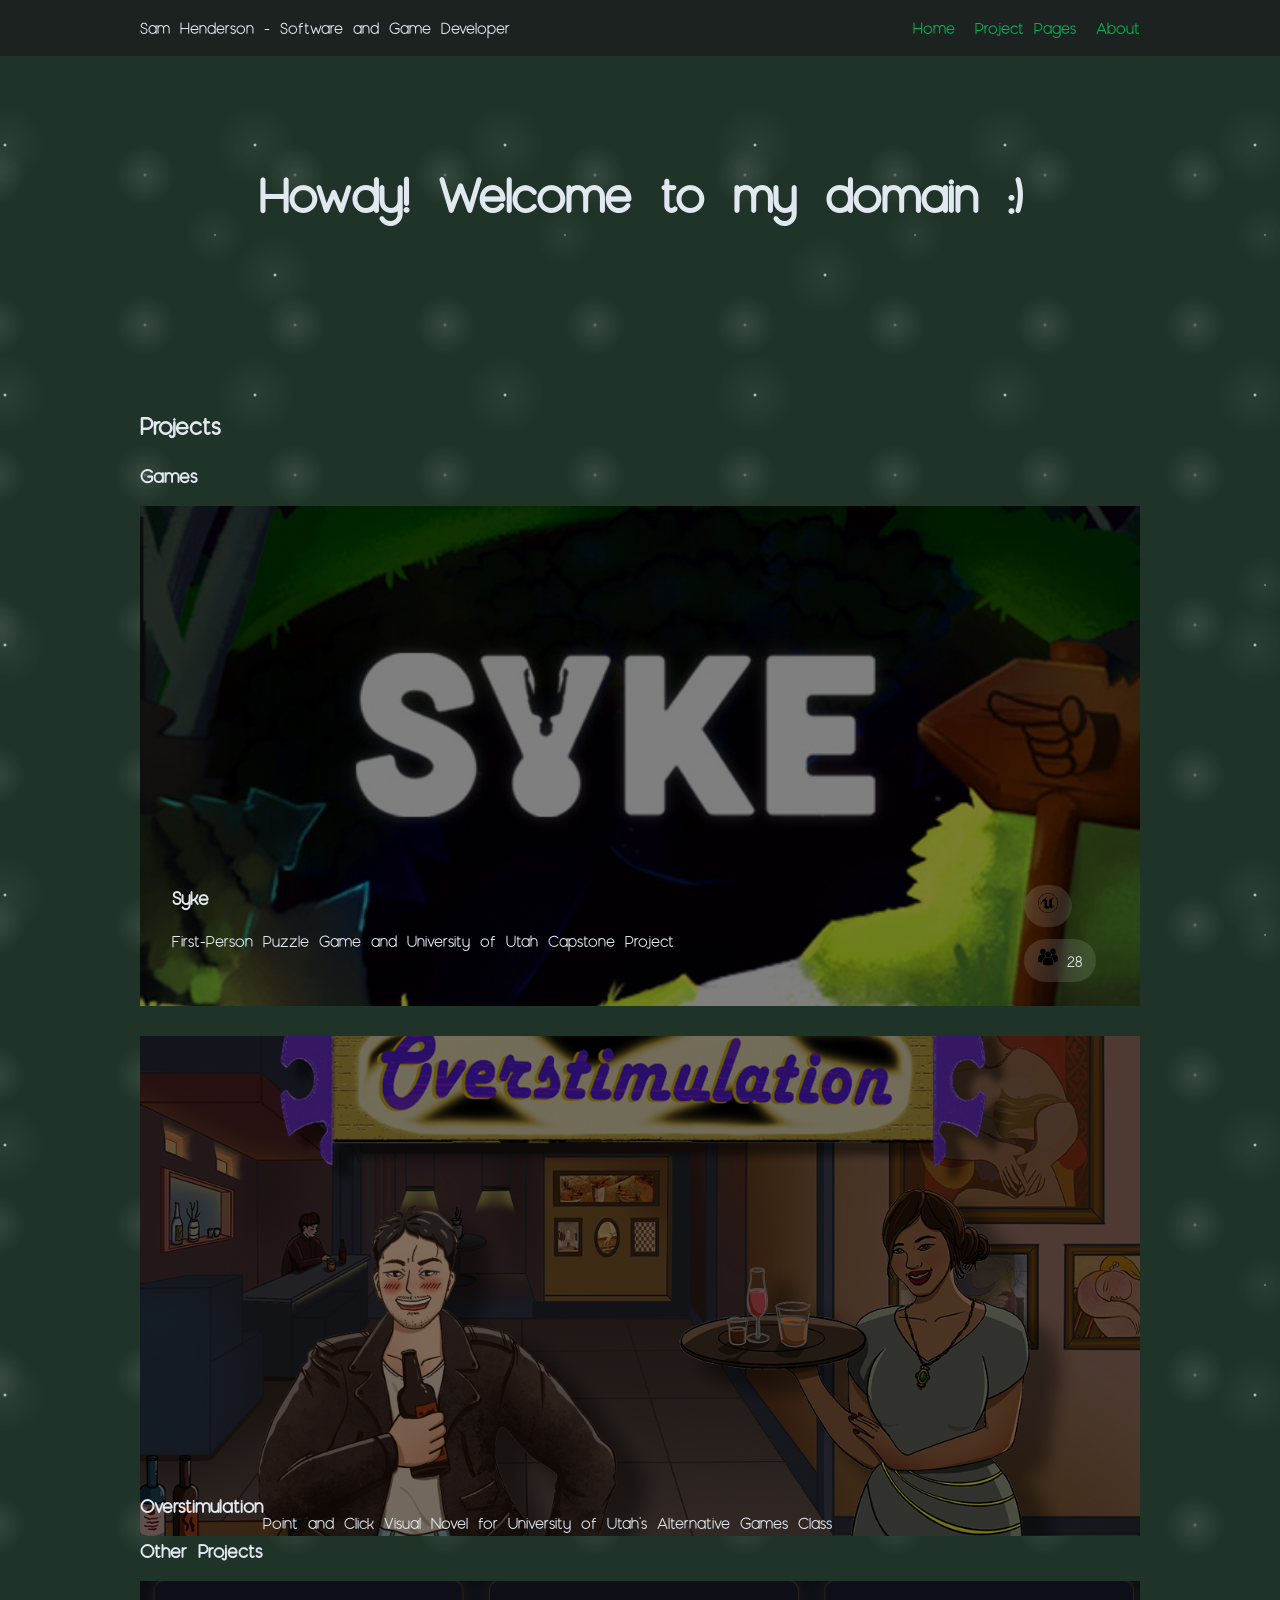
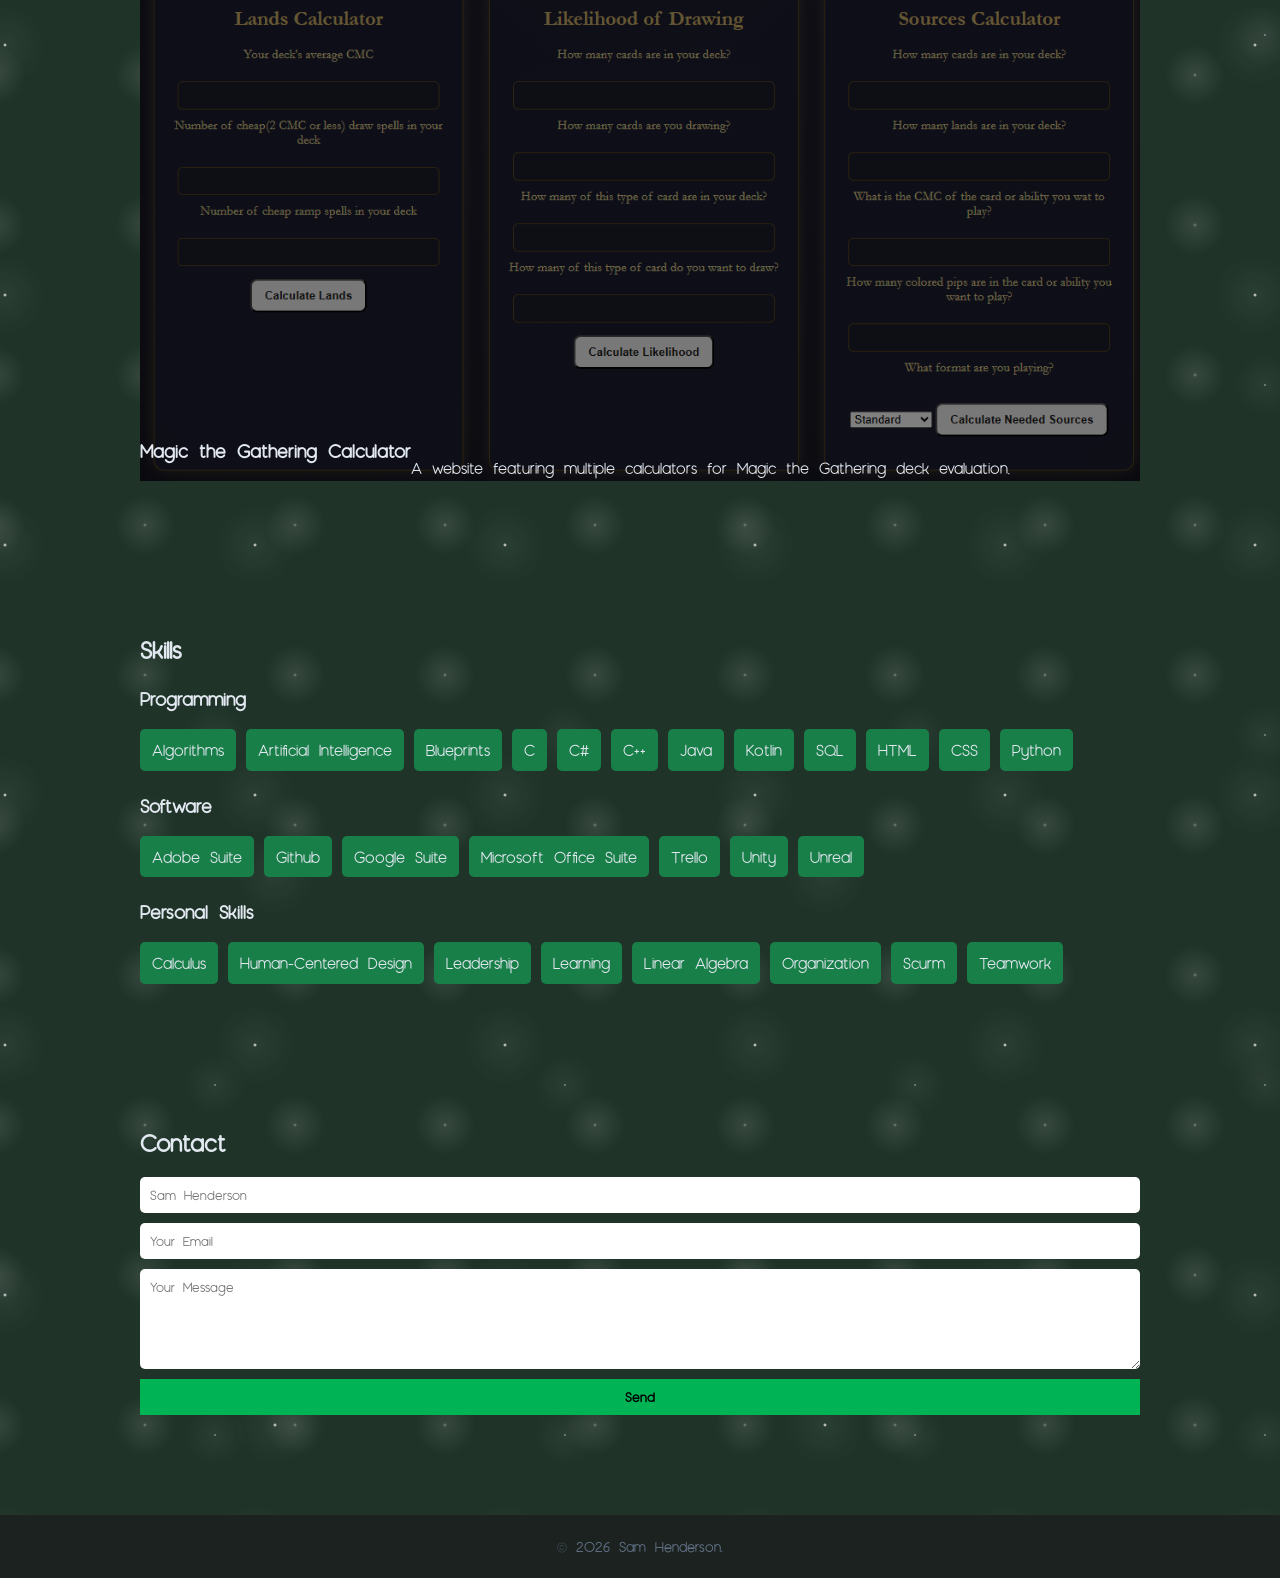
==== index.html @ 2660a86b "initial commit Moving files from my private folder to a public folder." ====
<!DOCTYPE html>
<html lang="en">
<head>
    <meta charset="UTF-8" />
    <meta name="viewport" content="width=device-width, initial-scale=1.0"/>
    <title>Sam Henderson | Game Developer/Programmer</title>
    <link rel="stylesheet" href="styles/global.css">
    <link rel="stylesheet" href="styles/home.css">

</head>

<body>

  <!-- ===== Navbar ===== -->
  <nav>
    <div class="container">
      <p>Sam Henderson - Software and Game Developer</p>
      <ul>
        <li><a href="index.html">Home</a></li>
        <li><a href="#projects">Project Pages</a></li>
        <li><a href="about.html">About</a></li>
      </ul>
    </div>
  </nav>

  <!-- ===== Hero ===== -->
  <section id="hero">
    <div class="container">
      <h1>Howdy! Welcome to my domain :)</h1>
    </div>
  </section>

  <!-- ===== Projects Cards ===== -->
  <section id="projects">
    <div class="container">
    <h2>Projects</h2>
      <h3>Games</h3>
      <div class="projects-grid">
        <div class="project-card" style="background-image: linear-gradient(rgba(0, 0, 0, 0.5), rgba(0, 0, 0, 0.5)), 
          url('media/sykePoster.jpg');">
          <div class="project-overlay">
            <div class="project-header">
              <h3>Syke</h3>
              <p class="project-description"> 
                First-Person Puzzle Game and University of Utah Capstone Project
              </p>
            </div>
          </div>
          <div class="project-meta">
            <div class="meta-item">
              <img src="media/icons/ueIcon.png" alt="Engine Icon">
            </div>
            <div class="meta-item">
              <img src="media/icons/team.png" alt="Team Icon">
              <span>28</span>
            </div>
          </div>
        </div>
          <!--
          <a href="#">Project Page</a>
          <span>|</span>
          <a href='https://store.steampowered.com/app/2876980/Syke/'>Check it out!</a>
          -->

          <!-- <div class="project-media">
            <video width="320" height="240" poster="media/sykePoster.jpg" controls>
              <source src="media\sTrailer.mp4" type="video/mp4">
            </video>
          </div>
          -->
        </div>

        <div class="project-card" style="background-image: linear-gradient(rgba(0, 0, 0, 0.5), rgba(0, 0, 0, 0.5)),
          url('media/overstimPoster.png');">
          <h3>Overstimulation</h3>
          <p>Point and Click Visual Novel for University of Utah's Alternative Games Class</p>
          <!--
          <a href="#">Project Page</a>
          <span>|</span>
          <a href='https://nevada-black.itch.io/overstimulation'>Check it out!</a>
          -->

          <!-- <div class="project-media">
            <video width="320" height="240" poster="media/overstimPoster.png" controls>
              <source src="media\osTrailer.mp4" type="video/mp4">
            </video>
          </div>
          -->
        </div>

      </div>

    <!-- <div class="container">
      <h3>School Work</h3>
      <div class="projects-grid">
        <div class="project-card">
          <h3>Syke</h3>
          <p>First-Person Puzzle Game and University of Utah Capstone Project</p>
          <a href="#">Project Page</a>
          <span>|</span>
          <a href='#'>Check it out!</a>
        </div>

        <div class="project-card">
          <h3>Overstimulation</h3>
          <p>Point and Click Visual Novel for University of Utah's Alternative Games Class</p>
          <a href="#">Project Page</a>
          <span>|</span>
          <a href='#'>Check it out!</a>
        </div>
    </div> -->
    
    <div class="container">
      <h3>Other Projects</h3>
      <div class="projects-grid">
        <div class="project-card" style="background-image: linear-gradient(rgba(0, 0, 0, 0.5), rgba(0, 0, 0, 0.5)),
            url('media/MagicDeckAnalyzer.png');">
          <h3>Magic the Gathering Calculator</h3>
          <p>A website featuring multiple calculators for Magic the Gathering deck evaluation.</p>
          
          <!-- <a href="#">Project Page</a>
          <span>|</span>
          <a href='#'>Check it out!(Coming Soon)</a>
          -->

          <!-- <div class="project-media">
                <img src="media/MagicDeckAnalyzer.png" alt="Magic Preview" class="profile-thumbnail">
          </div>
          -->
        </div>
    </div>
  </section>

  <!-- ===== Skills ===== -->
  <section id="skills">
    <div class="container">
      <h2>Skills</h2>
      <div class="skills-group">
        <h3>Programming</h3>
        <div class="skills-list">
            <span class="skill">Algorithms</span>
            <span class="skill">Artificial Intelligence</span>
            <span class="skill">Blueprints</span>
            <span class="skill">C</span>
            <span class="skill">C#</span>
            <span class="skill">C++</span>
            <span class="skill">Java</span>
            <span class="skill">Kotlin</span>
            <span class="skill">SQL</span>
            <span class="skill">HTML</span>
            <span class="skill">CSS</span>
            <span class="skill">Python</span>
        </div>
      </div>
      <div class="skills-group">
        <h3>Software</h3>
        <div class="skills-list">
            <span class="skill">Adobe Suite</span>
            <span class="skill">Github</span>
            <span class="skill">Google Suite</span>
            <span class="skill">Microsoft Office Suite</span>
            <span class="skill">Trello</span>
            <span class="skill">Unity</span>
            <span class="skill">Unreal</span>
        </div>
      </div>
      <div class="skills-group">
        <h3>Personal Skills</h3>
        <div class="skills-list"> 
            <span class="skill">Calculus</span>
            <span class="skill">Human-Centered Design</span>           
            <span class="skill">Leadership</span>
            <span class="skill">Learning</span>
            <span class="skill">Linear Algebra</span>
            <span class="skill">Organization</span>
            <span class="skill">Scurm</span>
            <span class="skill">Teamwork</span>
        </div>
      </div>
    </div>
  </section>

  <!-- ===== Contact ===== -->
  <section id="contact">
    <div class="container">
      <h2>Contact</h2>
      <form>
        <input type="text" placeholder="Sam Henderson" required />
        <input type="email" placeholder="Your Email" required />
        <textarea rows="5" placeholder="Your Message"></textarea>
        <button type="submit">Send</button>
      </form>
    </div>
  </section>

  <!-- ===== Footer ===== -->
  <footer>
    <p>© 2026 Sam Henderson.</p>
  </footer>

</body>
</html>
---- styles/global.css ----
@font-face {
    font-family: moonFont;
    src: url(Moon2.0-Regular.otf);
}

/* ===== Reset ===== */
* {
        margin: 0;
        padding: 0;
        box-sizing: border-box;
        font-family: moonFont
    }

    body {
        line-height: 1.6;
        background: #1F3328;
        background-image:
        radial-gradient(white, rgba(255,255,255,.05) 2px, transparent 40px),
        radial-gradient(white, rgba(255,255,255,.05) 1px, transparent 30px),
        radial-gradient(white, rgba(255,255,255,.05) 2px, transparent 40px),
        radial-gradient(rgba(255,255,255,.4), rgba(255,255,255,.1) 2px, transparent 30px);
        background-size: 550px 550px, 350px 350px, 250px 250px, 150px 150px;
        background-position: 0 0, 40px 60px, 130px 270px, 70px 100px;
                color: #e2e8f0;
    }

    a {
        color: #00B355;
        text-decoration: none;
    }

    /* ===== Layout ===== */
    .container {
        width: 100%;
        max-width: 1000px;
        margin: auto;
    }

    section {
        padding: 60px 0;
    }

    h1, h2, h3 {
        margin-bottom: 15px;
    }

    /* ===== Navbar ===== */
    nav {
        background: #1c221f;
        padding: 15px 0;
        position: sticky;
        top: 0;
    }

    nav .container {
        display: flex;
        justify-content: space-between;
        align-items: center;
    }

    nav ul {
        list-style: none;
        display: flex;
        gap: 20px;
    }

    /* ===== Hero ===== */
    #hero {
        text-align: center;
        padding: 100px 0;
    }

    #hero h1 {
        font-size: 2.5rem;
    }

    #hero p {
        margin-top: 10px;
        font-size: 1.2rem;
        color: #94a3b8;
    }

    /* ===== Contact ===== */
    form {
        display: flex;
        flex-direction: column;
        gap: 10px;
    }

    input, textarea {
        padding: 10px;
        border: none;
        border-radius: 5px;
    }

    button {
        padding: 10px;
        border: none;
        background: #00B355;
        color: black;
        font-weight: bold;
        cursor: pointer;
    }

    button:hover {
        background: #00B355;
    }

    /* ===== Footer ===== */
    footer {
        text-align: center;
        padding: 20px 0;
        background: #1c221f;
        margin-top: 40px;
        font-size: 0.9rem;
        color: #64748b;
    }
---- styles/home.css ----
/* ===== Hero ===== */

#hero {
    text-align: center;

    padding: 100px 0;
}

#hero h1 {
    font-size: 3rem;
}

#hero p {
    color: #94a3b8;

    margin-top: 10px;

    font-size: 1.2rem;
}

/* ===== Projects ===== */
    .projects-grid {
        display: grid;
        grid-template-columns: 1fr;
        gap: 40px;
        margin-bottom: 30px;
    }

    .project-card {
        min-height: 500px;

        background-size: cover;
        background-position: center;

        display: flex;
        align-items: flex-end;
    }

    .project-card:hover {
        transform: translateY(-5px);
    }
    
/* ===== Card Content ===== */
    .project-overlay {
        position: relative;
        z-index: 2;
        width: 100%;
        padding: 32px;
    }

    .project.header h3 {
        font-size: 2rem;
        margin-bottom: 10px;
    }

    .project-description {
        font-size: 1rem;
        max-width: 7000px;
        margin-bottom: 20px;
    }

/* ===== Metadata ===== */

    .project-meta {
        display: flex;

        flex-wrap: wrap;

        gap: 12px;

        margin-bottom: 24px;
    }

    .meta-item {
        background: rgba(255,255,255,0.12);

        backdrop-filter: blur(4px);

        padding: 8px 14px;

        border-radius: 999px;

        font-size: 0.95rem;
    }

    .meta-item img {
        width: 20px;
        height: 20px;

        object-fit: contain;

        flex-shrink: 0;
    }

/* ===== Skills ===== */
    .skill-group {
        margin-bottom: 40px;
    }
    
    .skill-group h3 {
        margin-bottom: 15px;
    }
    
    .skills-list {
        display: flex;
        flex-wrap: wrap;
        column-gap: 10px;
        row-gap: 12px;
        margin-bottom: 20px;
    }

    .skill {
        background: #197F49;
        padding: 8px 12px;
        border-radius: 5px;
        white-space: nowrap;
        align-items: center;
        justify-content: center;
    }
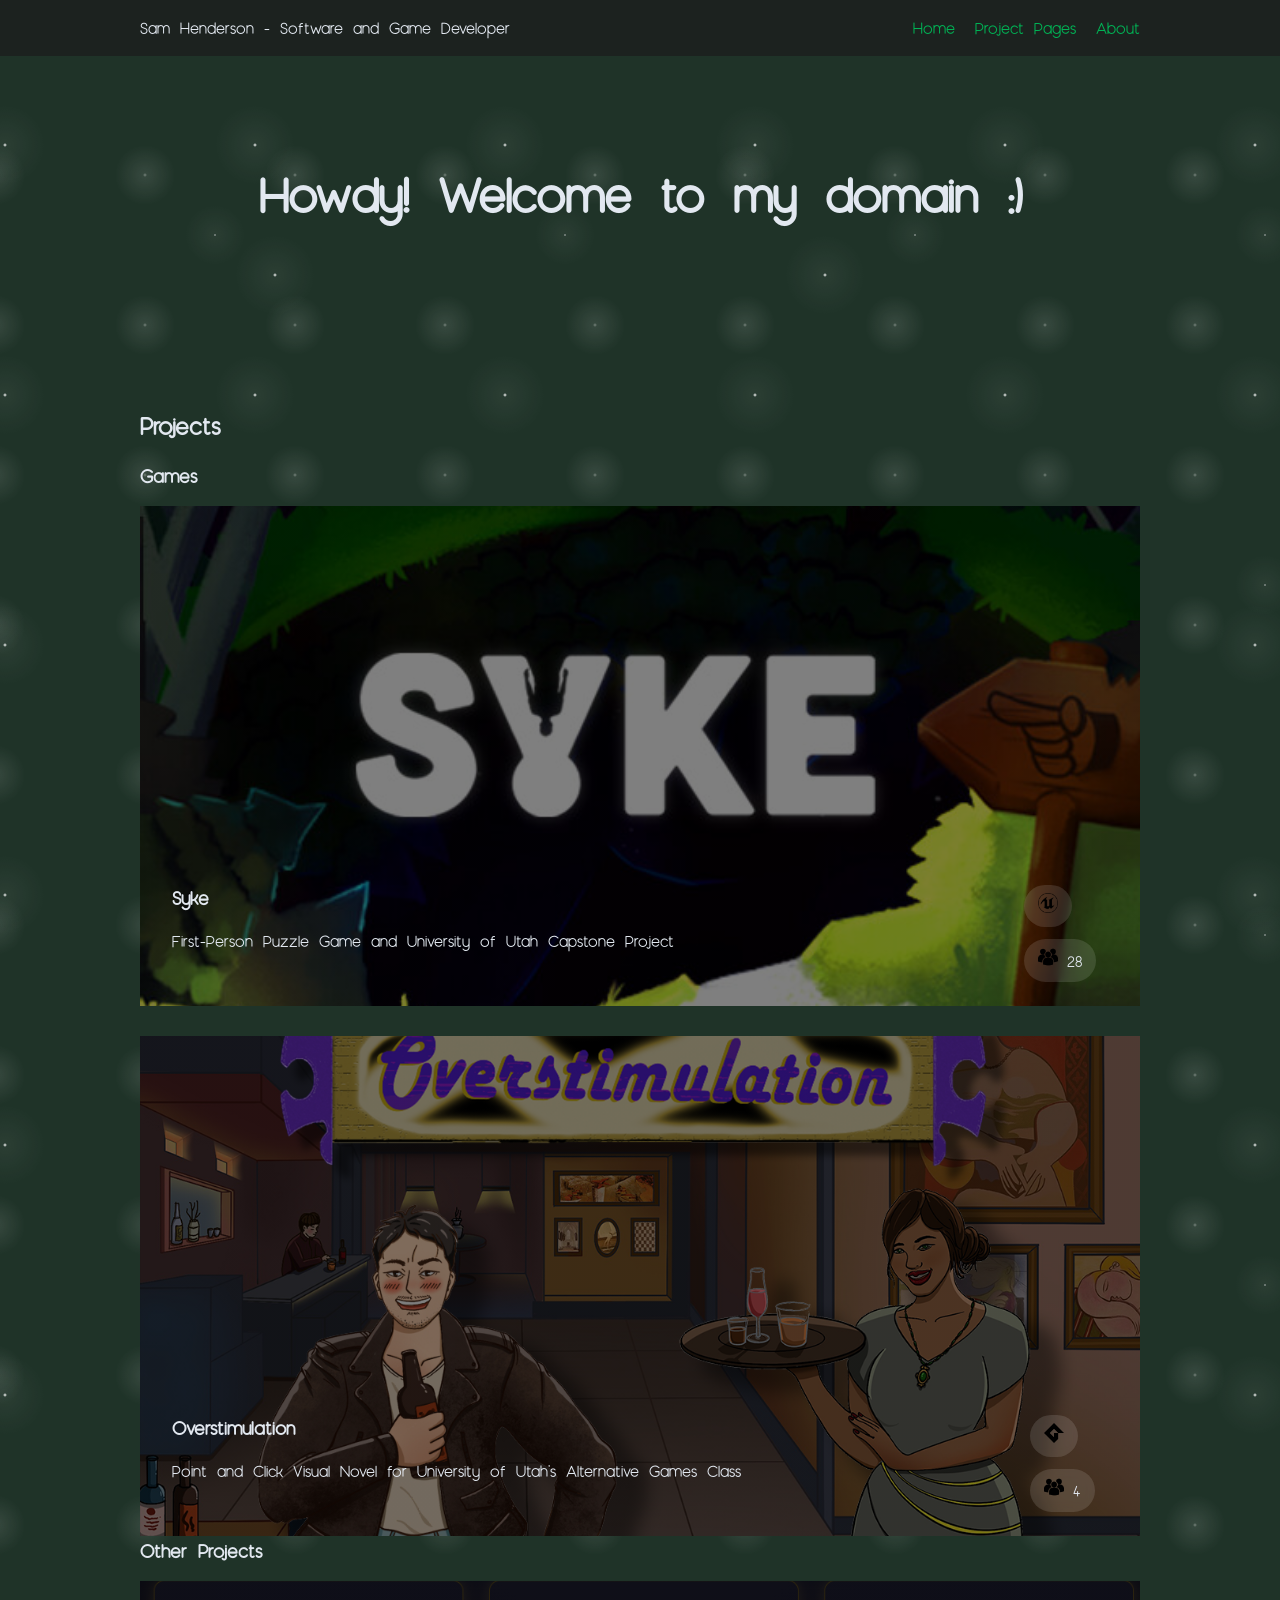
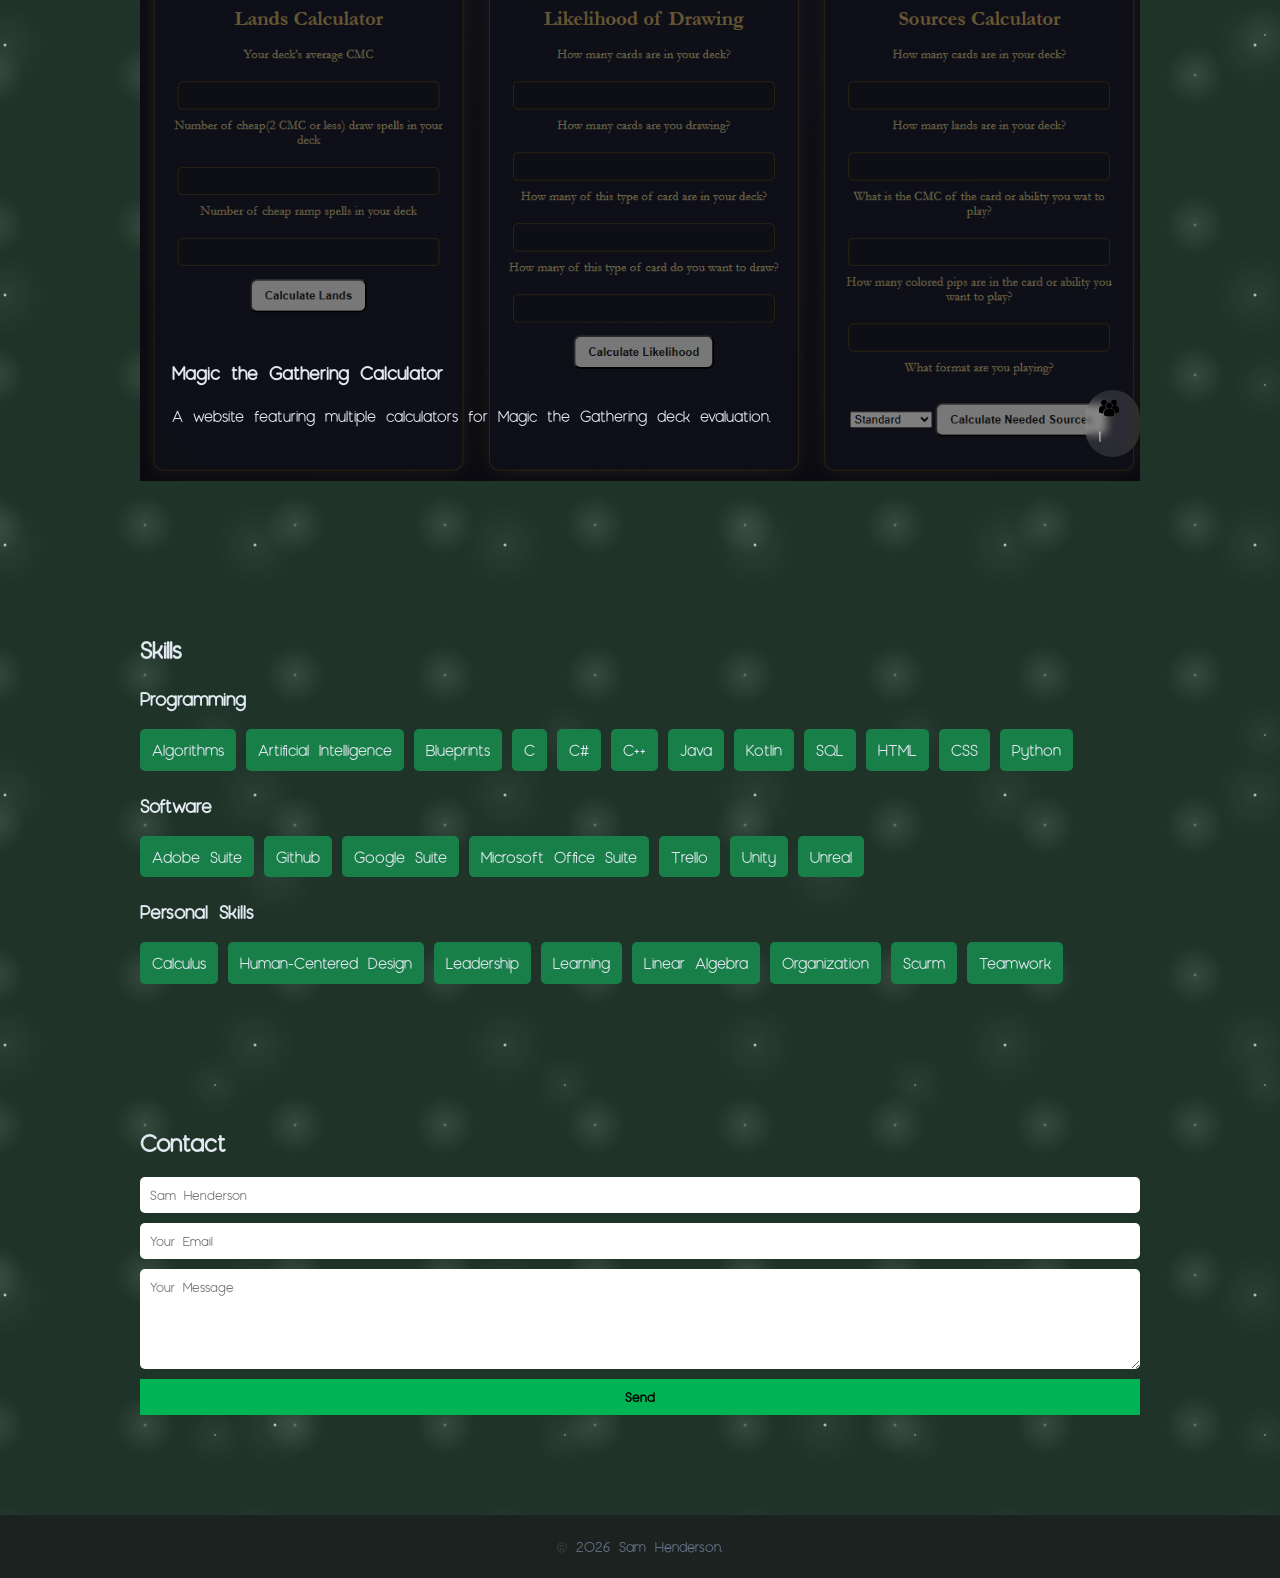
==== commit 7ba4ab8e: "Project Card Consistency Gave all project cards the new layout with meta data and have started work " ====
--- a/index.html
+++ b/index.html
@@ -72,8 +72,23 @@
 
         <div class="project-card" style="background-image: linear-gradient(rgba(0, 0, 0, 0.5), rgba(0, 0, 0, 0.5)),
           url('media/overstimPoster.png');">
-          <h3>Overstimulation</h3>
-          <p>Point and Click Visual Novel for University of Utah's Alternative Games Class</p>
+          <div class="project-overlay">
+            <div class="project-header">
+              <h3>Overstimulation</h3>
+              <p class="project-description">
+                Point and Click Visual Novel for University of Utah's Alternative Games Class
+              </p>
+            </div>
+          </div>
+          <div class="project-meta">
+            <div class="meta-item">
+              <img src="media/icons/gamemakerIcon.webp" alt="Engine Icon">
+            </div>
+            <div class="meta-item">
+              <img src="media/icons/team.png" alt="Team Icon">
+              <span>4</span>
+            </div>
+          </div>
           <!--
           <a href="#">Project Page</a>
           <span>|</span>
@@ -115,9 +130,21 @@
       <div class="projects-grid">
         <div class="project-card" style="background-image: linear-gradient(rgba(0, 0, 0, 0.5), rgba(0, 0, 0, 0.5)),
             url('media/MagicDeckAnalyzer.png');">
-          <h3>Magic the Gathering Calculator</h3>
-          <p>A website featuring multiple calculators for Magic the Gathering deck evaluation.</p>
-          
+          <div class="project-overlay">
+            <div class="project-header">
+              <h3>Magic the Gathering Calculator</h3>
+              <p class="project-description">
+                A website featuring multiple calculators for Magic the Gathering deck evaluation.
+              </p>
+            </div>
+          </div>
+          <div class="project-meta">
+            <div class="meta-item">
+              <img src="media/icons/team.png" alt="Team Icon">
+              <span>1</span>
+            </div>
+          </div>
+              
           <!-- <a href="#">Project Page</a>
           <span>|</span>
           <a href='#'>Check it out!(Coming Soon)</a>
--- a/styles/global.css
+++ b/styles/global.css
@@ -56,6 +56,7 @@
         display: flex;
         justify-content: space-between;
         align-items: center;
+        position: relative;
     }
 
     nav ul {
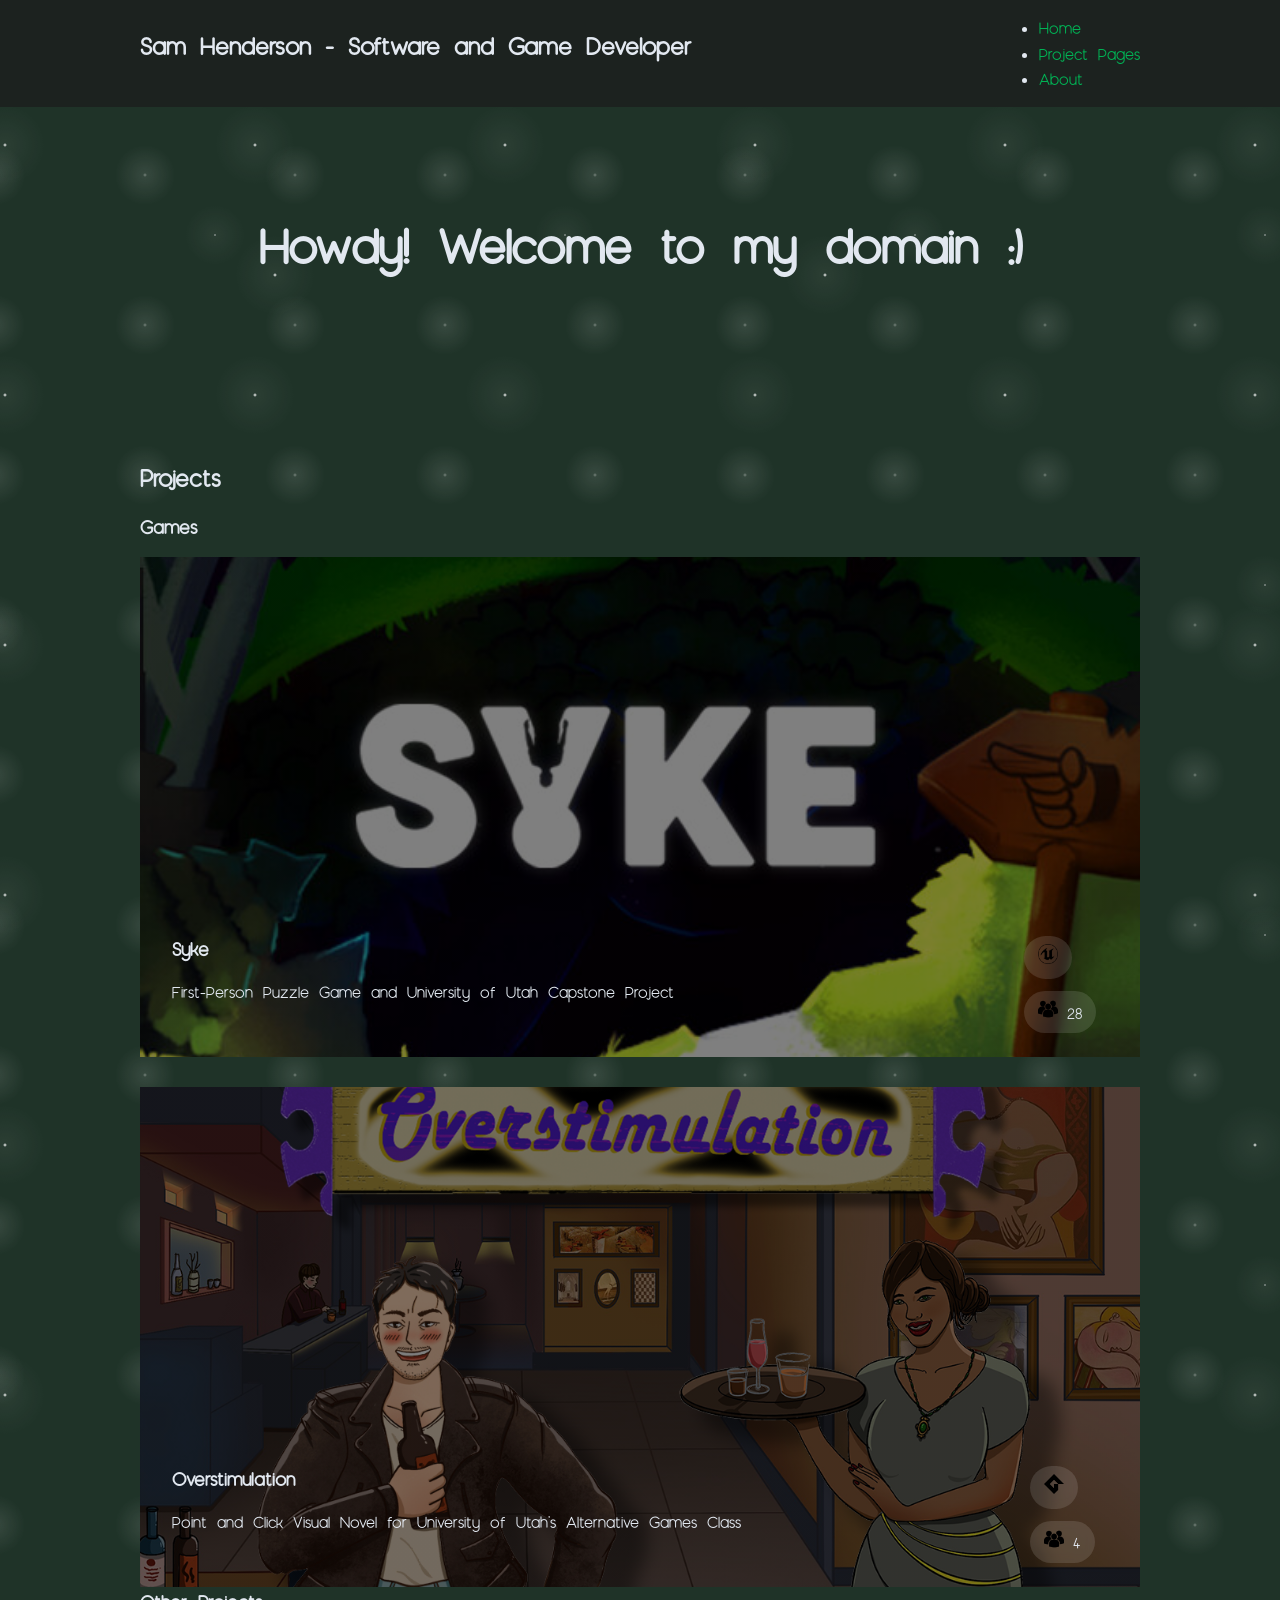
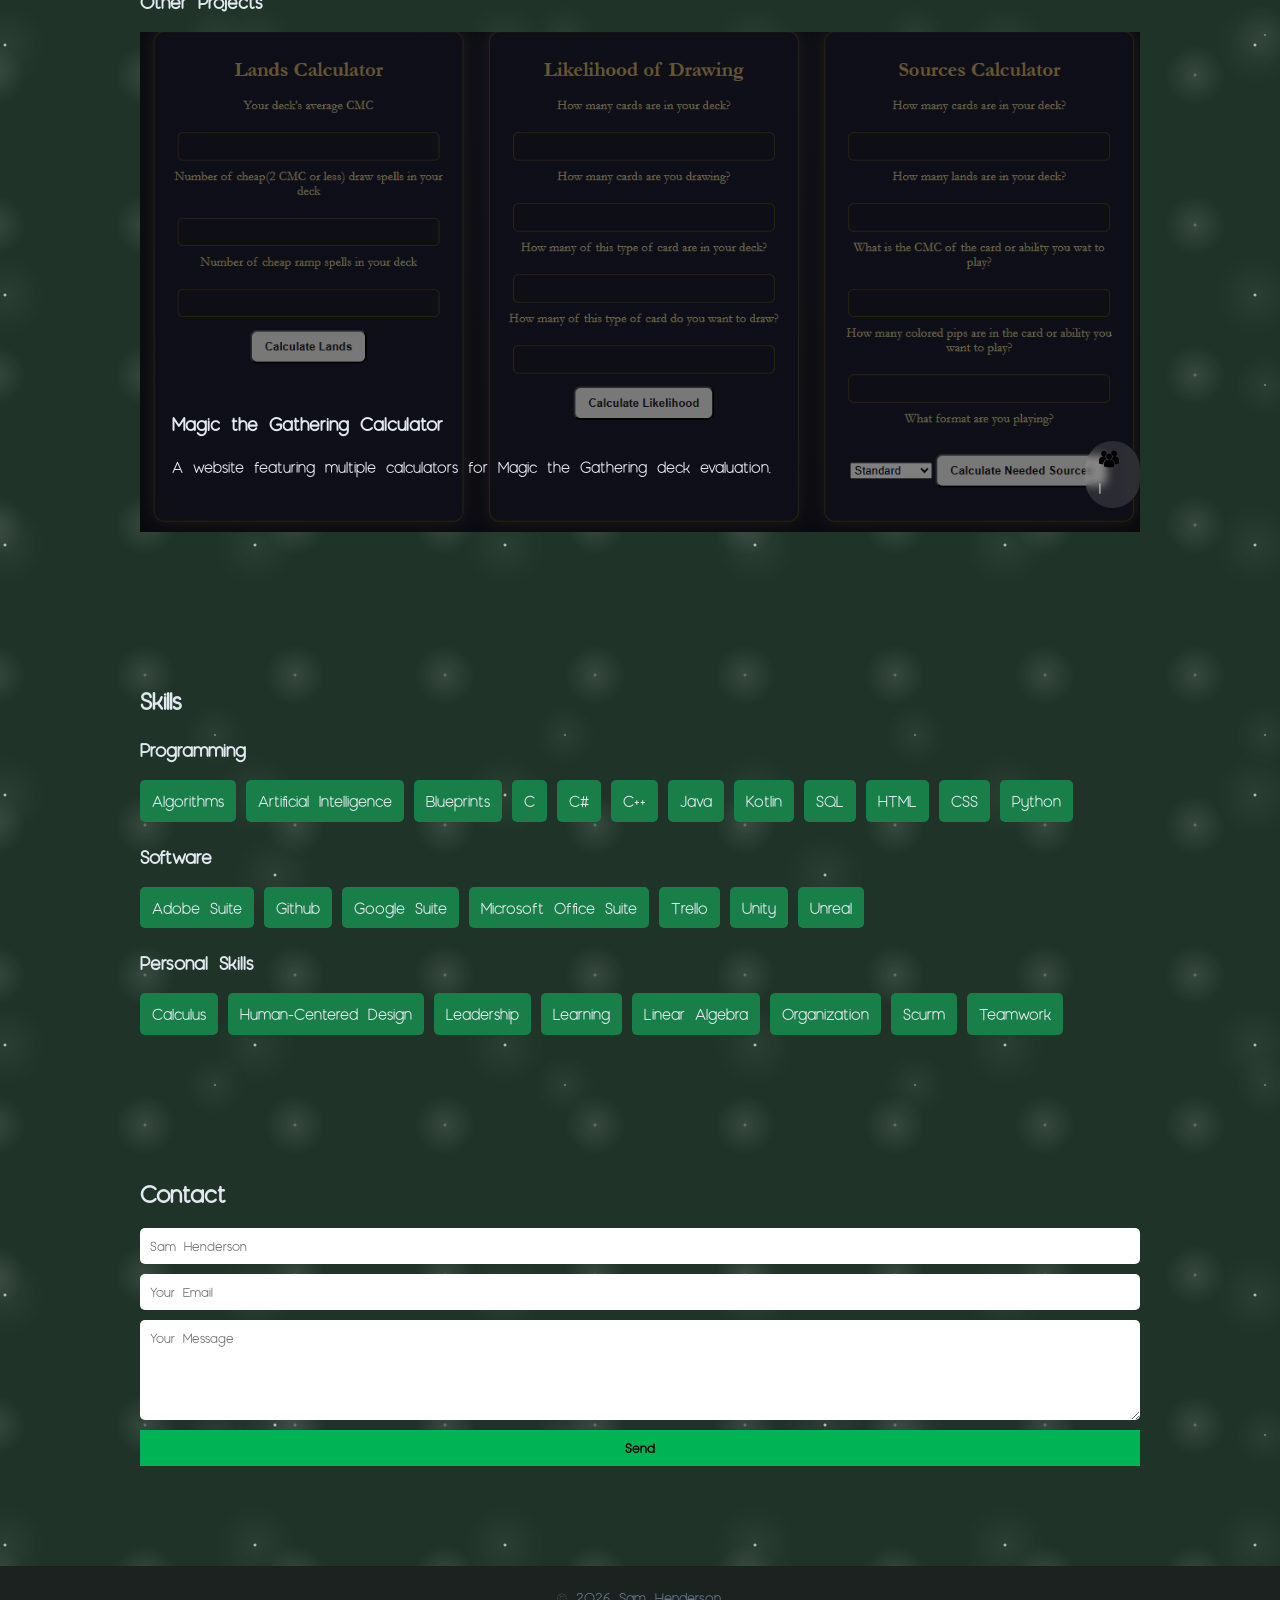
==== commit 8ead8255: "Nav bar tweak Nav bar now is a bulleted list rather than a straight line of options" ====
--- a/index.html
+++ b/index.html
@@ -14,7 +14,7 @@
   <!-- ===== Navbar ===== -->
   <nav>
     <div class="container">
-      <p>Sam Henderson - Software and Game Developer</p>
+      <h2>Sam Henderson - Software and Game Developer</h2>
       <ul>
         <li><a href="index.html">Home</a></li>
         <li><a href="#projects">Project Pages</a></li>
--- a/styles/global.css
+++ b/styles/global.css
@@ -1,6 +1,12 @@
 @font-face {
     font-family: moonFont;
     src: url(Moon2.0-Regular.otf);
+}
+
+/* ===== Mobile ===== */
+
+@media (max-width: 768px) {
+
 }
 
 /* ===== Reset ===== */
@@ -44,7 +50,7 @@
         margin-bottom: 15px;
     }
 
-    /* ===== Navbar ===== */
+    /* ===== Navigation ===== */
     nav {
         background: #1c221f;
         padding: 15px 0;
@@ -59,10 +65,79 @@
         position: relative;
     }
 
-    nav ul {
-        list-style: none;
+    .menu-button {
+        background: none;
+        transition: transform 0.2s ease;
+    }
+
+    .menu-button:hover {
+        transform: scale(1.1);
+    }
+
+    .dropdown-menu {
+    position: absolute;
+
+    top: 70px;
+    right: 0;
+
+    background: #1e293b;
+
+    border-radius: 12px;
+
+    min-width: 220px;
+
+    overflow: hidden;
+
+    display: none;
+
+    flex-direction: column;
+
+    box-shadow:
+        0 10px 25px rgba(0,0,0,0.35);
+    }
+
+    .dropdown-menu {
+    position: absolute;
+
+    top: 70px;
+    right: 0;
+
+    background: #1e293b;
+
+    border-radius: 12px;
+
+    min-width: 220px;
+
+    overflow: hidden;
+
+    display: none;
+
+    flex-direction: column;
+
+    box-shadow:
+        0 10px 25px rgba(0,0,0,0.35);
+    }
+
+    .dropdown-menu.show {
         display: flex;
-        gap: 20px;
+    }
+
+    /* Links */
+
+    .dropdown-menu a {
+        padding: 16px 20px;
+
+        color: white;
+
+        transition:
+            background 0.2s ease,
+            padding-left 0.2s ease;
+    }
+
+    .dropdown-menu a:hover {
+        background: #334155;
+
+        padding-left: 28px;
     }
 
     /* ===== Hero ===== */
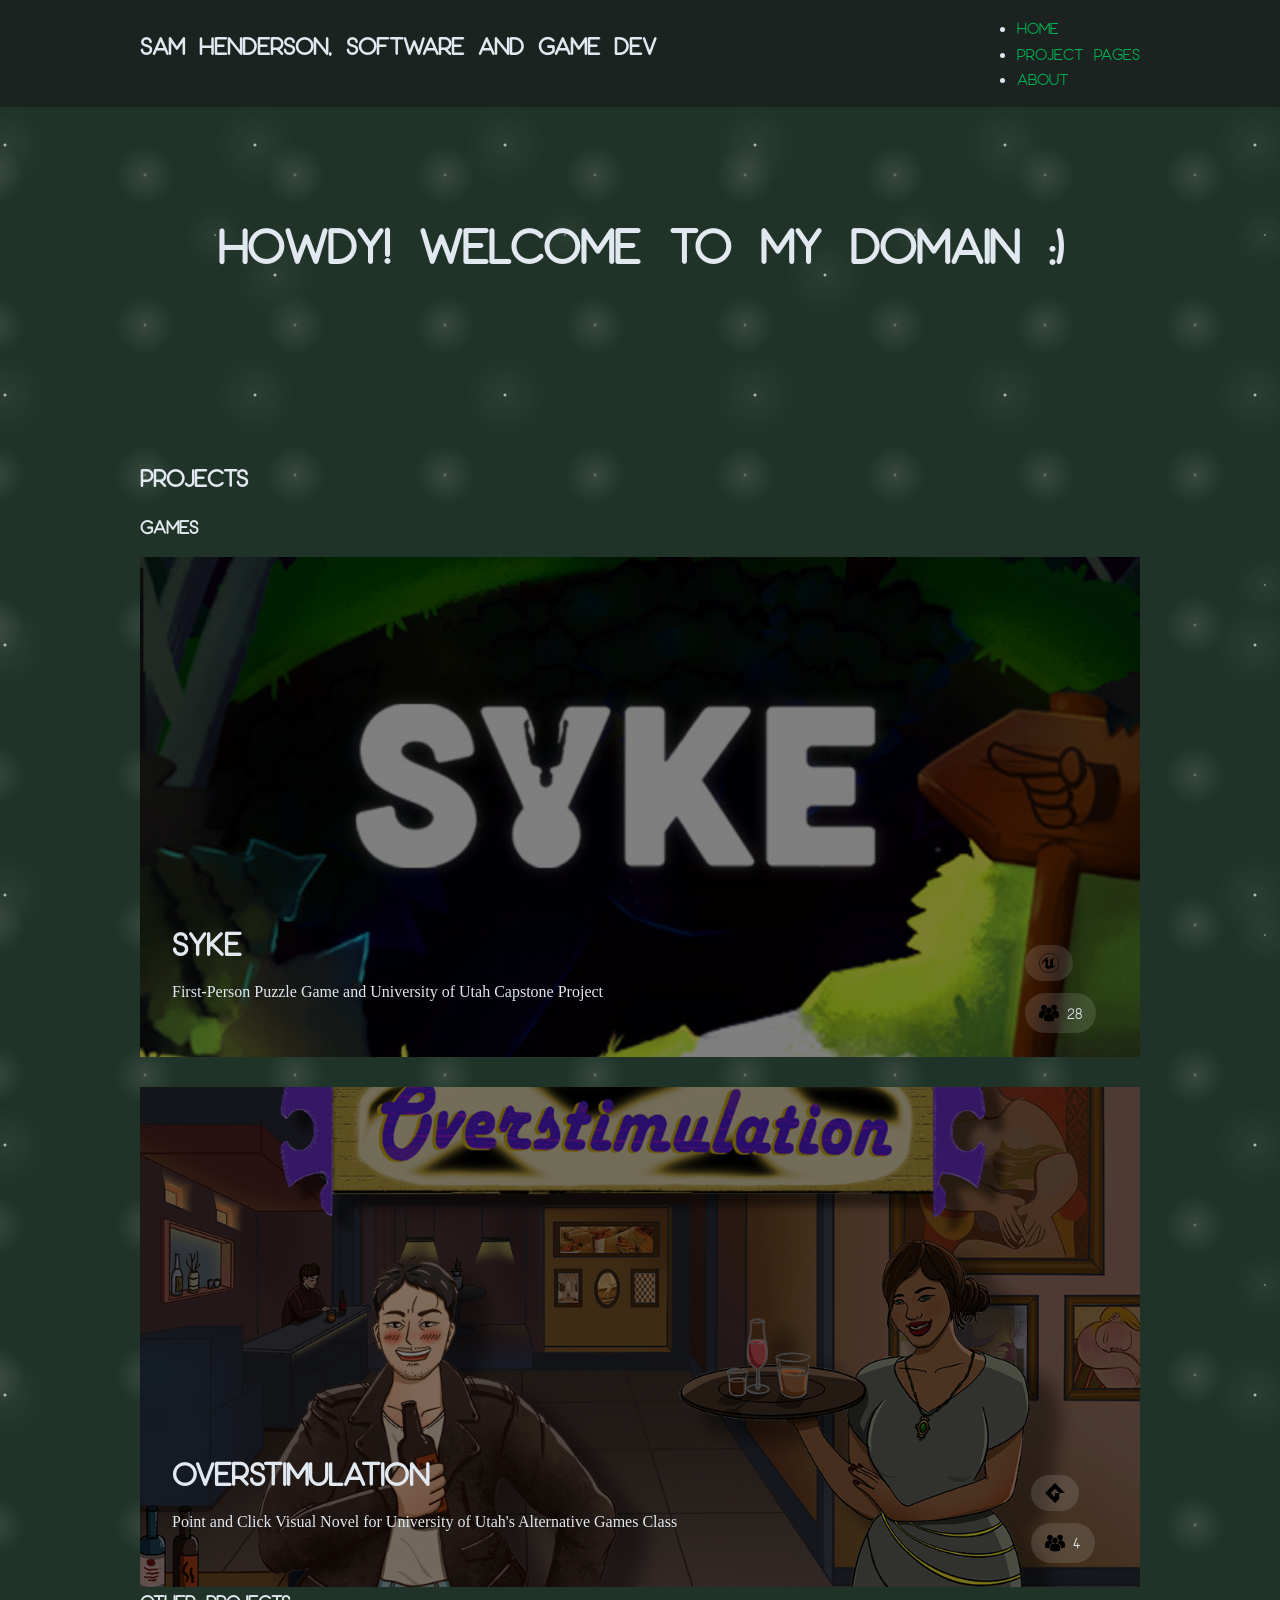
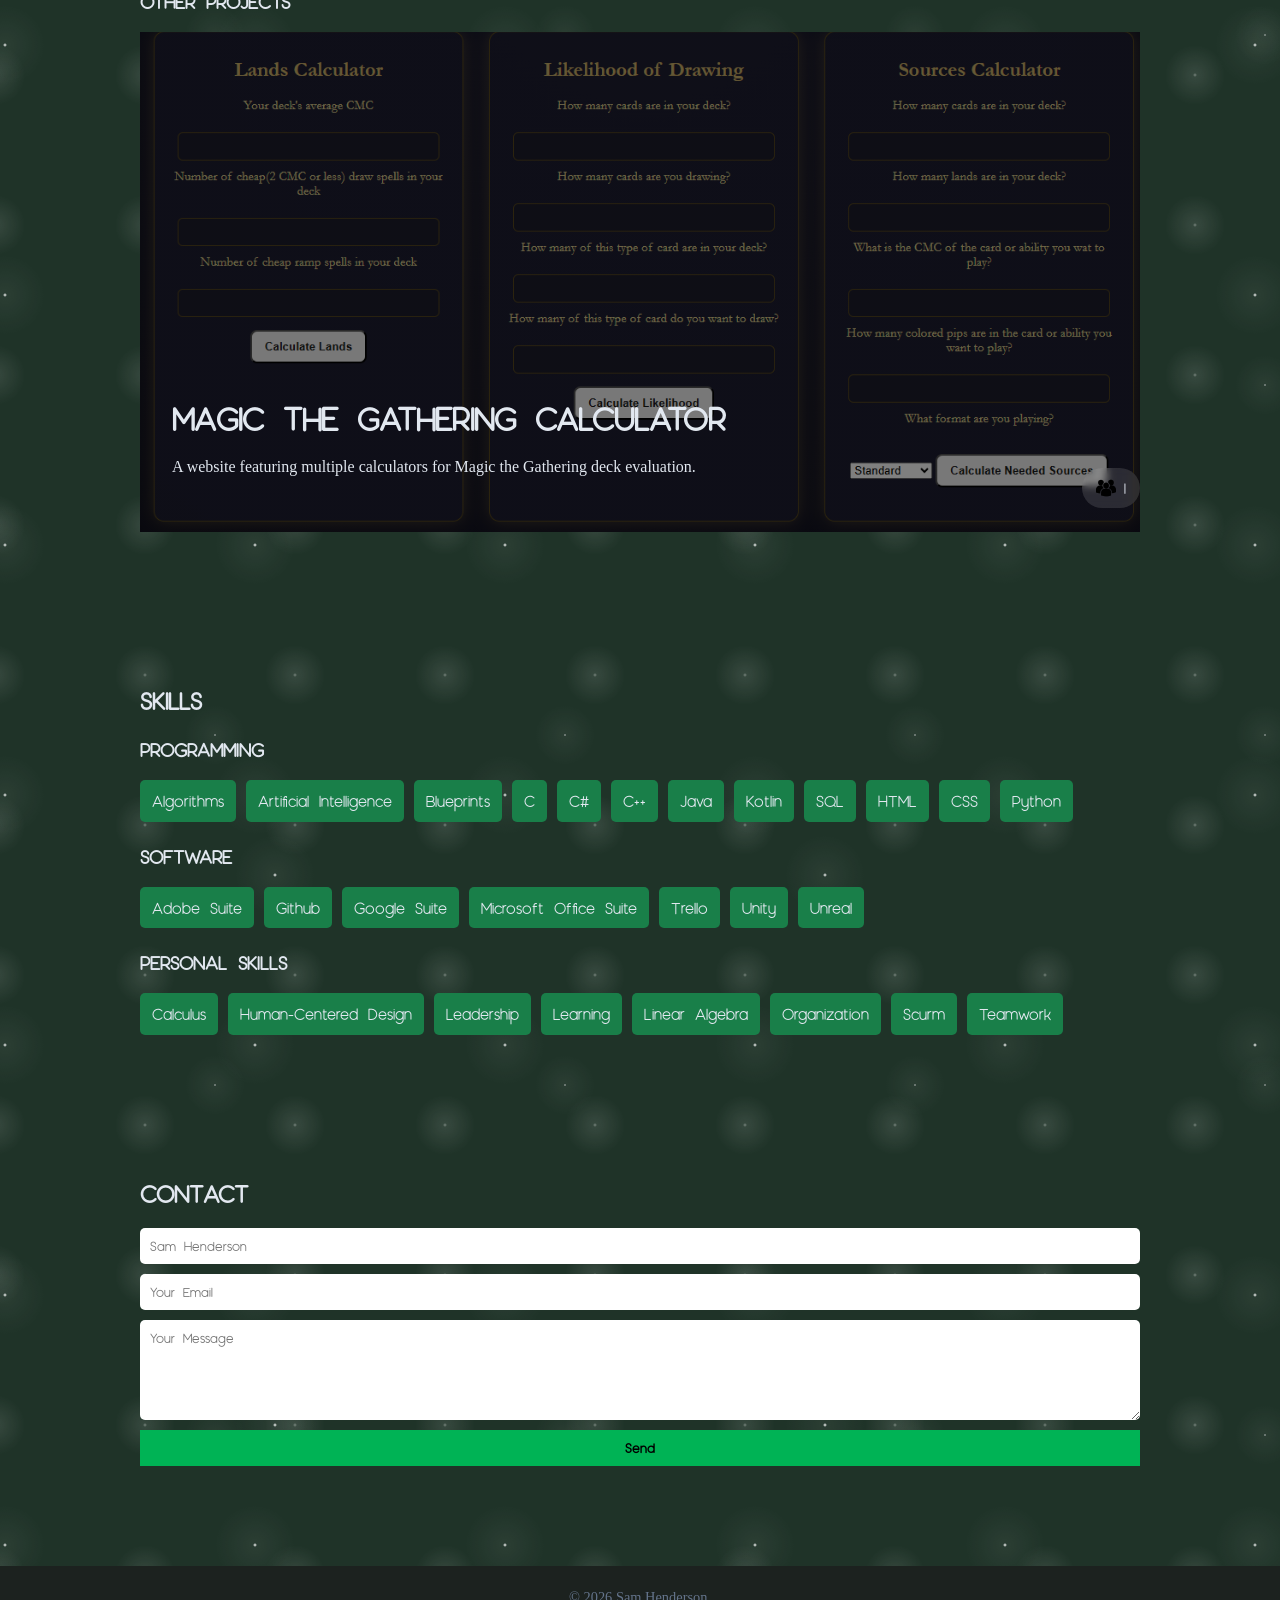
==== commit 55d50ee1: "Fonts and Mobile Playing around with fonts and attempting to make the website work better on mobile." ====
--- a/index.html
+++ b/index.html
@@ -14,11 +14,11 @@
   <!-- ===== Navbar ===== -->
   <nav>
     <div class="container">
-      <h2>Sam Henderson - Software and Game Developer</h2>
+      <h2>SAM HENDERSON, SOFTWARE AND GAME DEV</h2>
       <ul>
-        <li><a href="index.html">Home</a></li>
-        <li><a href="#projects">Project Pages</a></li>
-        <li><a href="about.html">About</a></li>
+        <li><a href="index.html">HOME</a></li>
+        <li><a href="#projects">PROJECT PAGES</a></li>
+        <li><a href="about.html">ABOUT</a></li>
       </ul>
     </div>
   </nav>
--- a/styles/global.css
+++ b/styles/global.css
@@ -15,6 +15,10 @@
         padding: 0;
         box-sizing: border-box;
         font-family: moonFont
+    }
+
+    html {
+        overflow-x: hidden;
     }
 
     body {
@@ -28,6 +32,8 @@
         background-size: 550px 550px, 350px 350px, 250px 250px, 150px 150px;
         background-position: 0 0, 40px 60px, 130px 270px, 70px 100px;
                 color: #e2e8f0;
+        
+        overflow-x: hidden;
     }
 
     a {
@@ -47,7 +53,12 @@
     }
 
     h1, h2, h3 {
+        text-transform: uppercase;
         margin-bottom: 15px;
+    }
+
+    p {
+        font-family: verdana;
     }
 
     /* ===== Navigation ===== */
@@ -190,4 +201,101 @@
         margin-top: 40px;
         font-size: 0.9rem;
         color: #64748b;
-    }+    }
+
+    img {
+        width: 100%;
+    }
+
+    /* MOBILE RESPONSIVE STYLES */
+
+@media (max-width: 768px) {
+
+
+    .container {
+        width: 92%;
+
+        padding-left: 10px;
+        padding-right: 10px;
+    }
+
+    section {
+        padding: 40px 0;
+    }
+
+
+    h1 {
+        font-size: 2rem;
+    }
+
+    h2 {
+        font-size: 1.6rem;
+    }
+
+    h3 {
+        font-size: 1.2rem;
+    }
+
+    p {
+        font-size: 0.95rem;
+    }
+
+
+    nav {
+        padding: 12px 0;
+    }
+
+    .menu-button {
+        font-size: 1.8rem;
+    }
+
+    .dropdown-menu {
+        width: 100%;
+
+        left: 0;
+        right: 0;
+
+        top: 65px;
+
+        border-radius: 0;
+    }
+
+    .dropdown-menu a {
+        padding: 18px 24px;
+
+        font-size: 1.1rem;
+    }
+
+    #hero {
+        padding: 60px 0;
+    }
+
+    #hero h1 {
+        font-size: 2.2rem;
+    }
+
+    #hero p {
+        font-size: 1rem;
+    }
+
+    input,
+    textarea,
+    button {
+        font-size: 1rem;
+    }
+
+    button {
+        padding: 14px;
+    }
+
+    footer {
+        font-size: 0.8rem;
+    }
+
+    img,
+    video,
+    iframe {
+        max-width: 100%;
+        height: auto;
+    }
+}
--- a/styles/home.css
+++ b/styles/home.css
@@ -34,6 +34,7 @@
 
         display: flex;
         align-items: flex-end;
+        position: relative;
     }
 
     .project-card:hover {
@@ -48,7 +49,7 @@
         padding: 32px;
     }
 
-    .project.header h3 {
+    .project-header h3 {
         font-size: 2rem;
         margin-bottom: 10px;
     }
@@ -81,6 +82,9 @@
         border-radius: 999px;
 
         font-size: 0.95rem;
+        display: flex;
+        align-items: center;
+        gap: 8px;
     }
 
     .meta-item img {
@@ -117,3 +121,56 @@
         align-items: center;
         justify-content: center;
     }
+
+    /* MOBILE HOME PAGE */
+
+@media (max-width: 768px) {
+
+    .projects-grid {
+        gap: 24px;
+    }
+
+    .project-card {
+        min-height: 340px;
+
+        border-radius: 12px;
+    }
+
+    .project-overlay {
+        padding: 20px;
+    }
+
+    .project-header h3 {
+        font-size: 1.5rem;
+    }
+
+    .project-description {
+        font-size: 0.95rem;
+
+        margin-bottom: 16px;
+    }
+
+    .project-meta {
+        gap: 8px;
+
+        margin-bottom: 18px;
+    }
+
+    .meta-item {
+        font-size: 0.8rem;
+
+        padding: 6px 10px;
+    }
+
+    .meta-item img {
+        width: 16px;
+        height: 16px;
+    }
+
+    .skill {
+        font-size: 0.85rem;
+
+        padding: 6px 10px;
+    }
+
+}
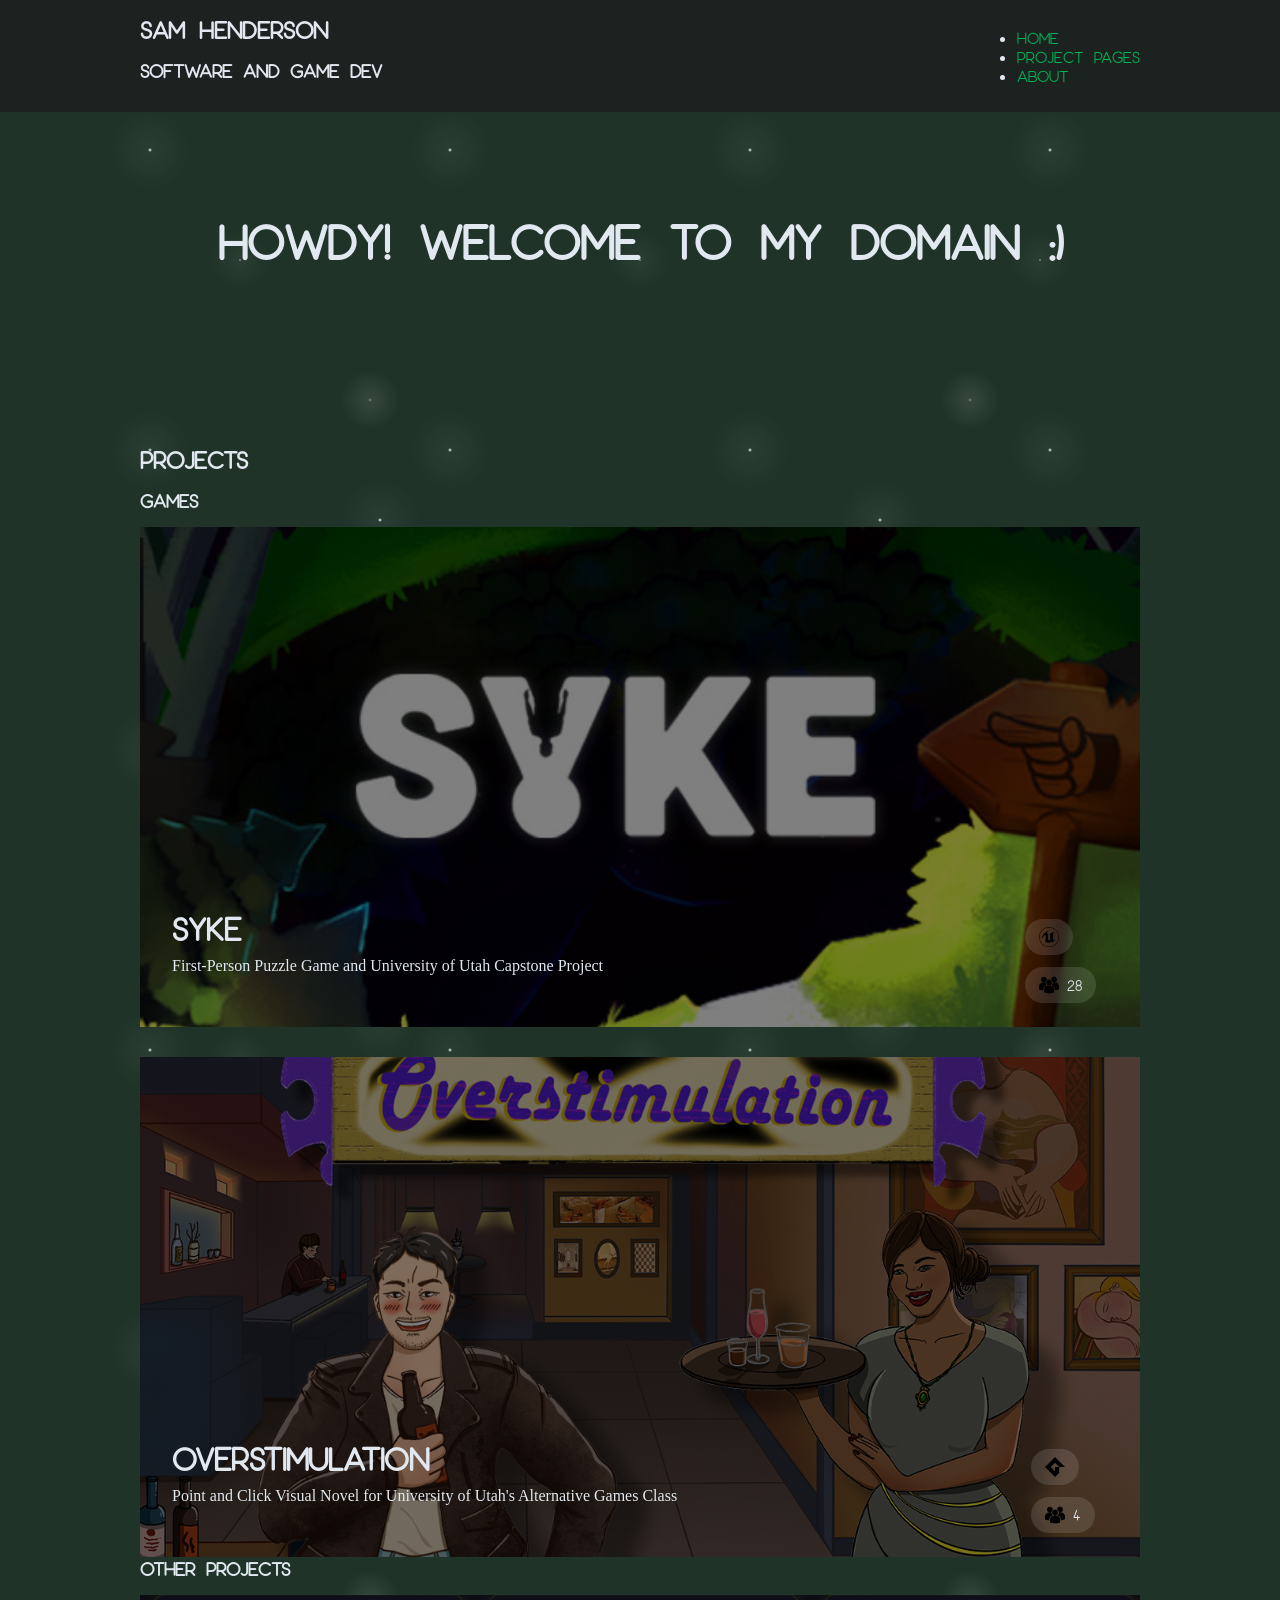
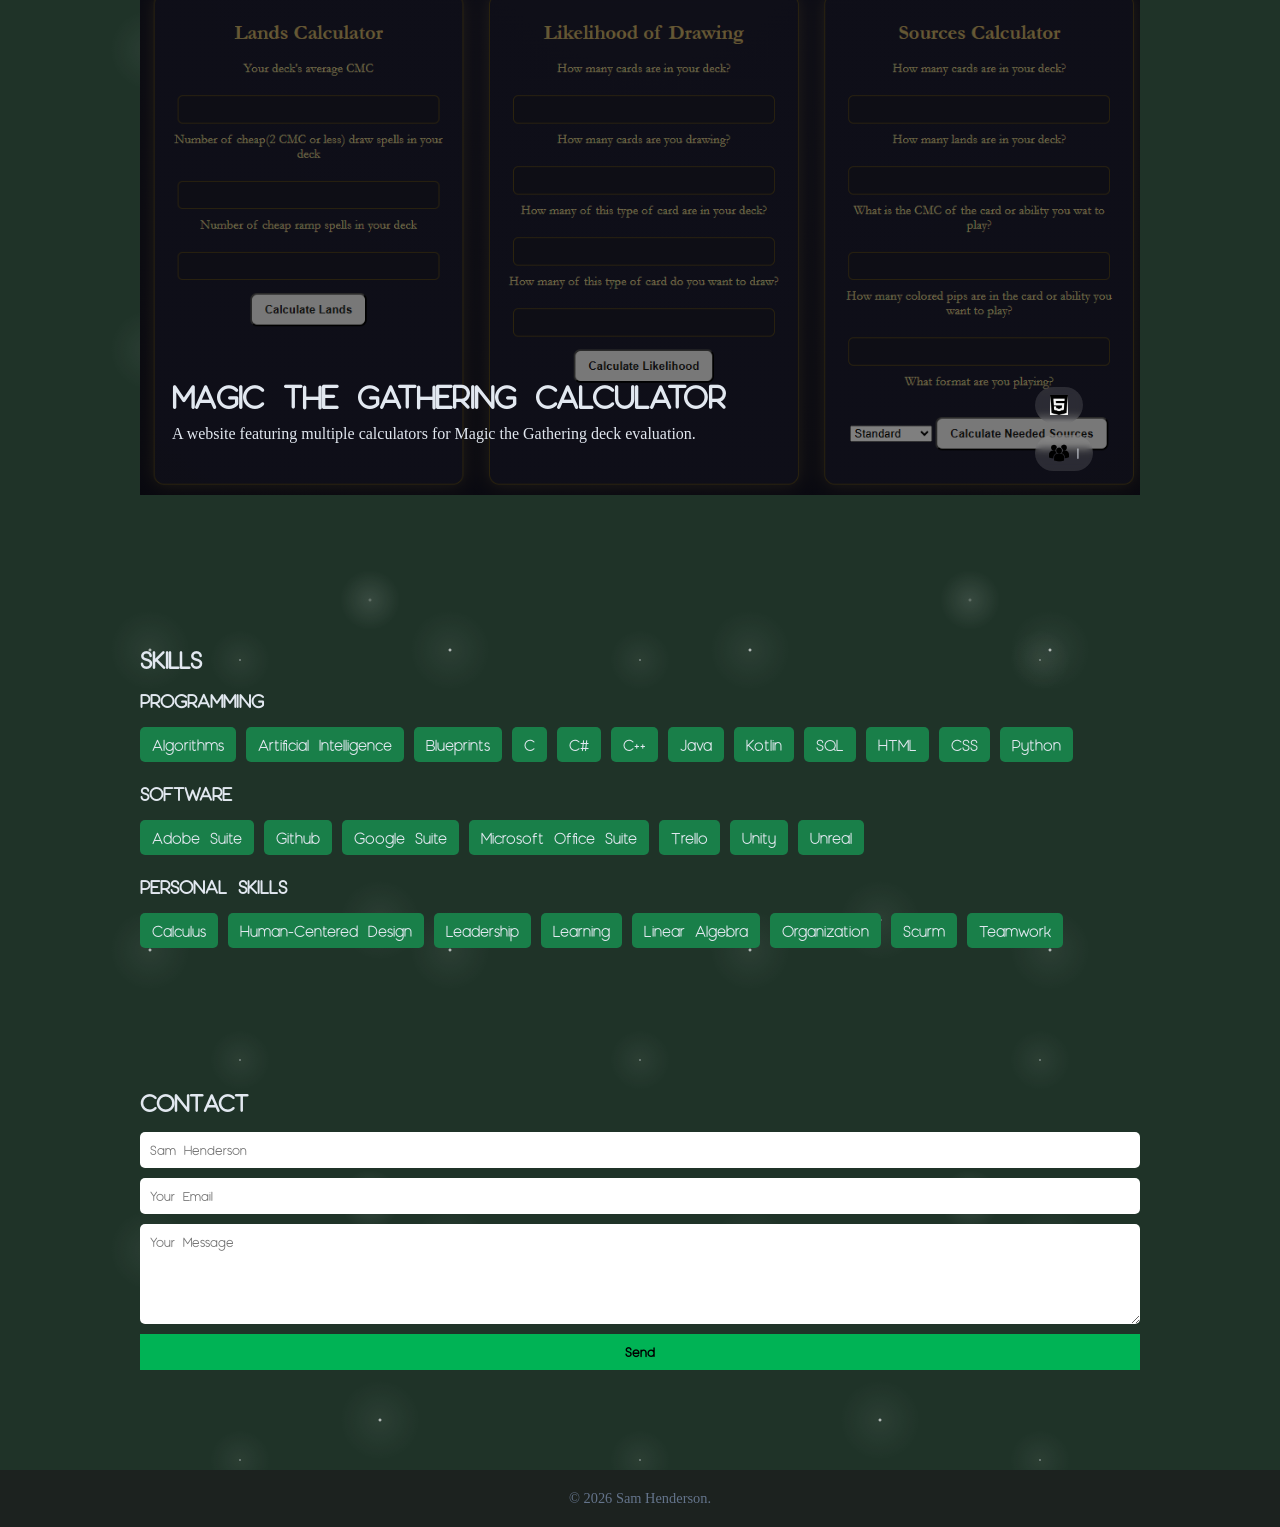
==== commit ddda1211: "Background Change Adjusted the background to make it appear more random and gave the software and ga" ====
--- a/index.html
+++ b/index.html
@@ -14,7 +14,10 @@
   <!-- ===== Navbar ===== -->
   <nav>
     <div class="container">
-      <h2>SAM HENDERSON, SOFTWARE AND GAME DEV</h2>
+      <div>
+        <h2>SAM HENDERSON</h2>
+        <h3>SOFTWARE AND GAME DEV</h3>
+      </div>
       <ul>
         <li><a href="index.html">HOME</a></li>
         <li><a href="#projects">PROJECT PAGES</a></li>
@@ -139,6 +142,9 @@
             </div>
           </div>
           <div class="project-meta">
+            <div class="meta-item">
+              <img src="media/icons/htmlIcon.jpg" alt="Engine Icon">
+            </div>
             <div class="meta-item">
               <img src="media/icons/team.png" alt="Team Icon">
               <span>1</span>
--- a/styles/global.css
+++ b/styles/global.css
@@ -22,18 +22,31 @@
     }
 
     body {
-        line-height: 1.6;
-        background: #1F3328;
+        background-color: #1F3328;
+
         background-image:
-        radial-gradient(white, rgba(255,255,255,.05) 2px, transparent 40px),
-        radial-gradient(white, rgba(255,255,255,.05) 1px, transparent 30px),
-        radial-gradient(white, rgba(255,255,255,.05) 2px, transparent 40px),
-        radial-gradient(rgba(255,255,255,.4), rgba(255,255,255,.1) 2px, transparent 30px);
-        background-size: 550px 550px, 350px 350px, 250px 250px, 150px 150px;
-        background-position: 0 0, 40px 60px, 130px 270px, 70px 100px;
-                color: #e2e8f0;
-        
-        overflow-x: hidden;
+            radial-gradient(white, rgba(255,255,255,.05) 2px, transparent 40px), 
+            radial-gradient(white, rgba(255,255,255,.05) 1px, transparent 30px), 
+            radial-gradient(white, rgba(255,255,255,.05) 2px, transparent 40px), 
+            radial-gradient(rgba(255,255,255,.4), rgba(255,255,255,.1) 2px, transparent 30px);
+
+        background-size:
+            300px 300px,
+            400px 400px,
+            500px 500px,
+            600px 600px,
+            700px 700px,
+            800px 800px;
+
+        background-position:
+            0 0,
+            40px 60px,
+            130px 270px,
+            70px 100px,
+            200px 50px,
+            300px 120px;
+
+        color: #e2e8f0;
     }
 
     a {
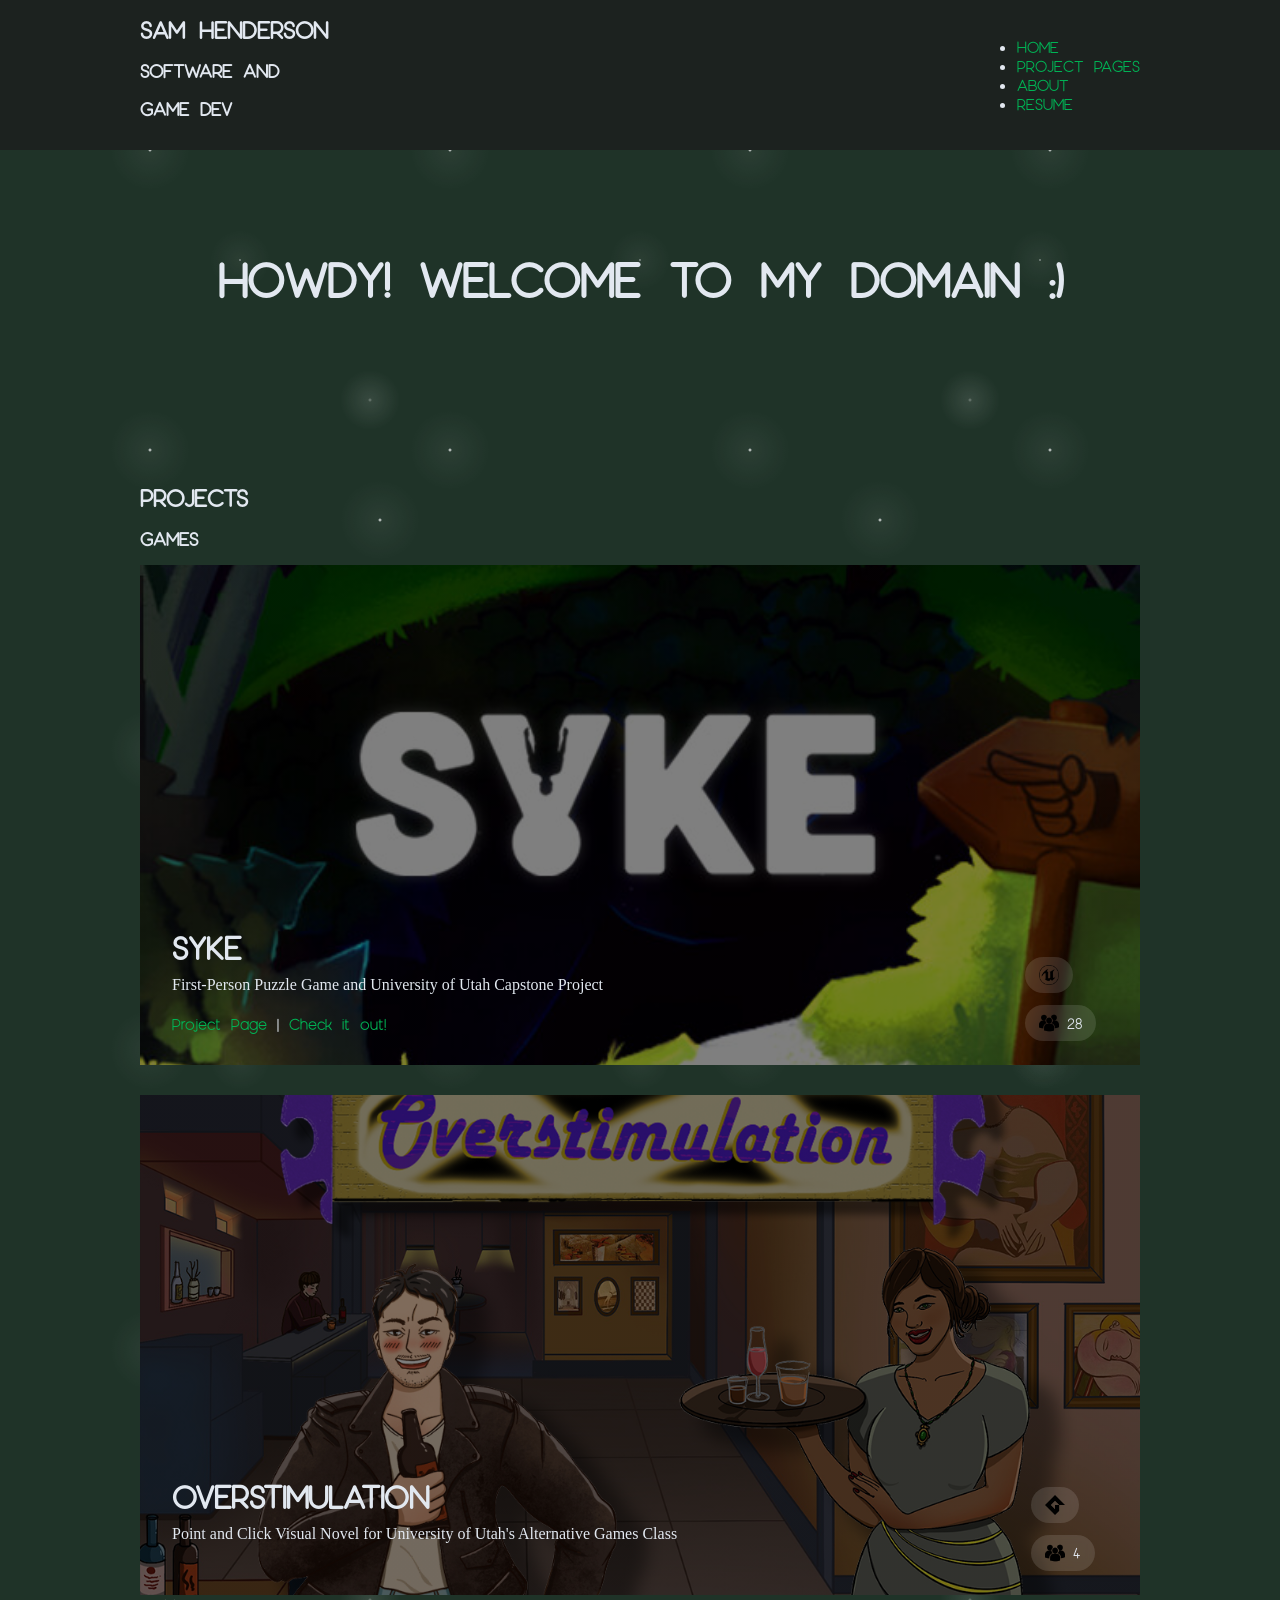
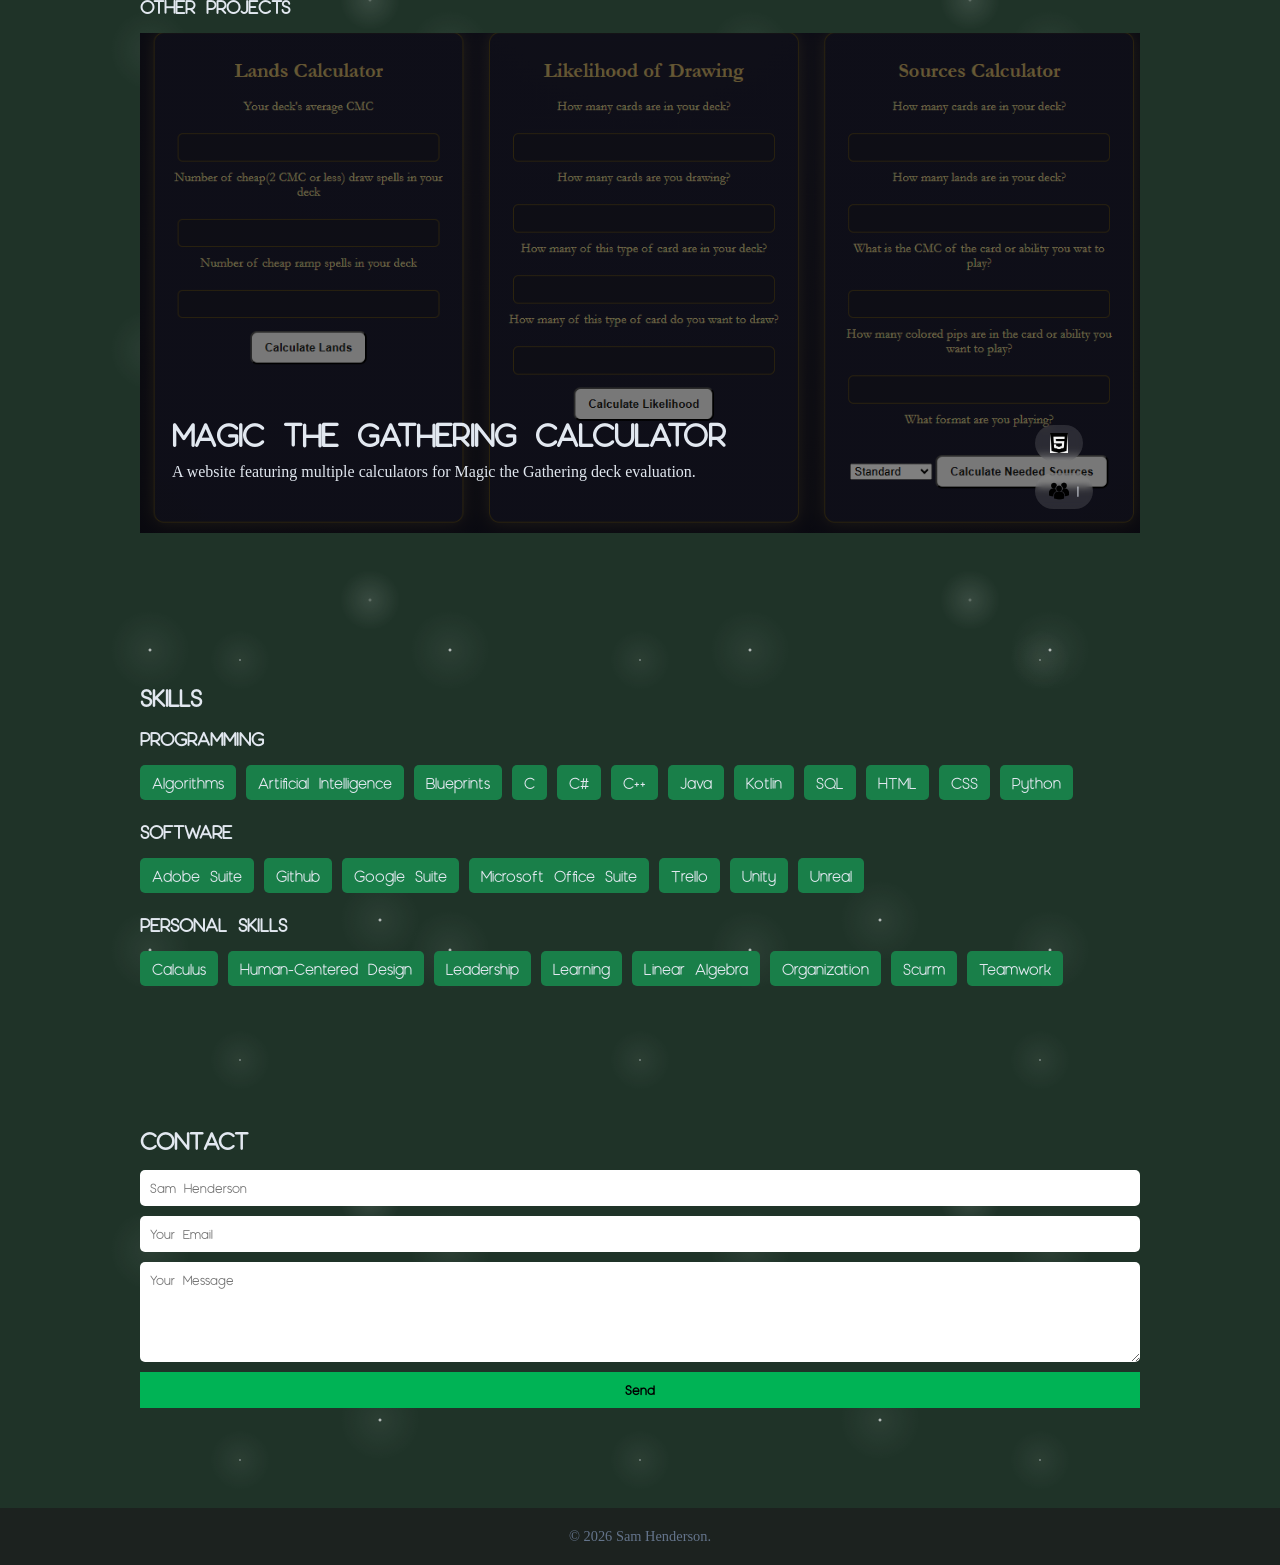
==== commit baf6e7af: "Added Resume Resume page has been added and I've begun work on the Project pages" ====
--- a/index.html
+++ b/index.html
@@ -16,12 +16,14 @@
     <div class="container">
       <div>
         <h2>SAM HENDERSON</h2>
-        <h3>SOFTWARE AND GAME DEV</h3>
+        <h3>SOFTWARE AND</h3>
+        <h3>GAME DEV</h3>
       </div>
       <ul>
         <li><a href="index.html">HOME</a></li>
         <li><a href="#projects">PROJECT PAGES</a></li>
         <li><a href="about.html">ABOUT</a></li>
+        <li><a href="resume.html">RESUME</a></li>
       </ul>
     </div>
   </nav>
@@ -47,6 +49,9 @@
               <p class="project-description"> 
                 First-Person Puzzle Game and University of Utah Capstone Project
               </p>
+              <a href="sykePro.html">Project Page</a>
+              <span>|</span>
+              <a href='https://store.steampowered.com/app/2876980/Syke/'>Check it out!</a>
             </div>
           </div>
           <div class="project-meta">
@@ -59,12 +64,6 @@
             </div>
           </div>
         </div>
-          <!--
-          <a href="#">Project Page</a>
-          <span>|</span>
-          <a href='https://store.steampowered.com/app/2876980/Syke/'>Check it out!</a>
-          -->
-
           <!-- <div class="project-media">
             <video width="320" height="240" poster="media/sykePoster.jpg" controls>
               <source src="media\sTrailer.mp4" type="video/mp4">
--- a/styles/global.css
+++ b/styles/global.css
@@ -80,6 +80,8 @@
         padding: 15px 0;
         position: sticky;
         top: 0;
+        z-index: 1000;
+
     }
 
     nav .container {
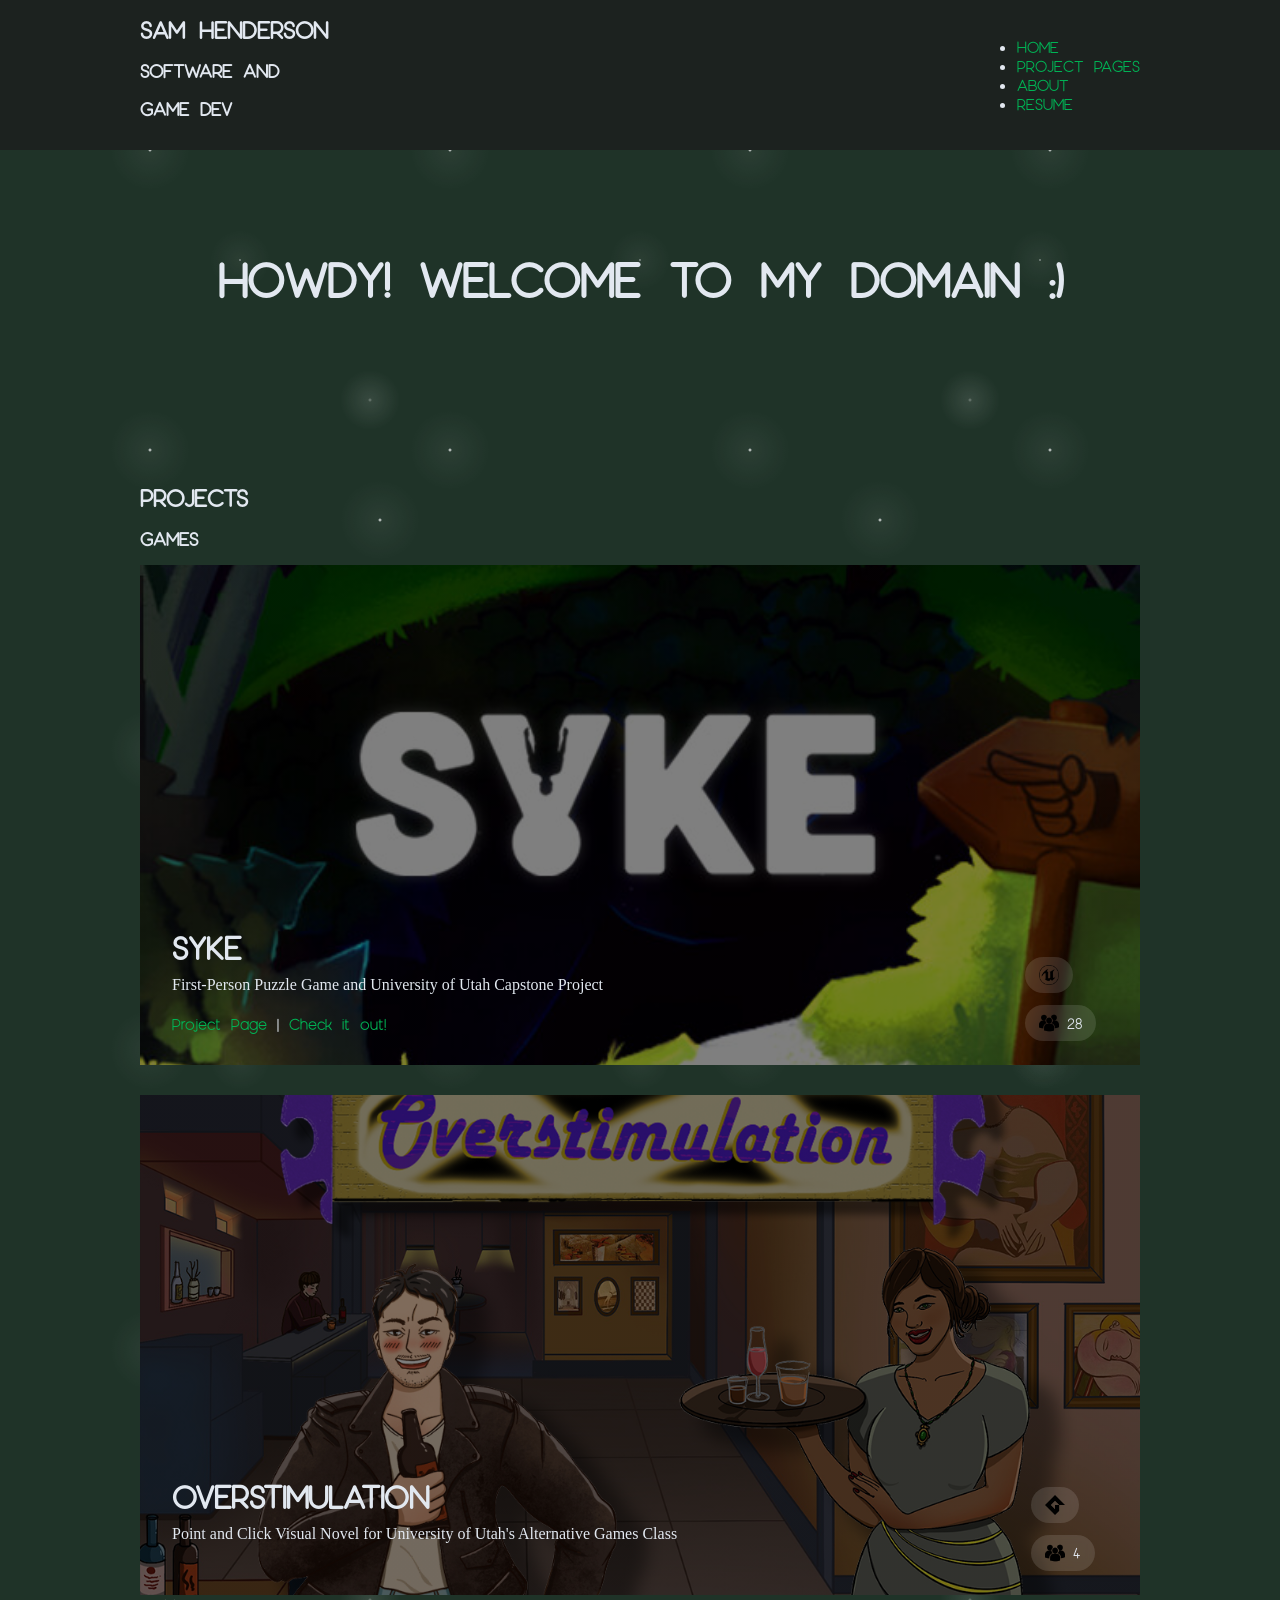
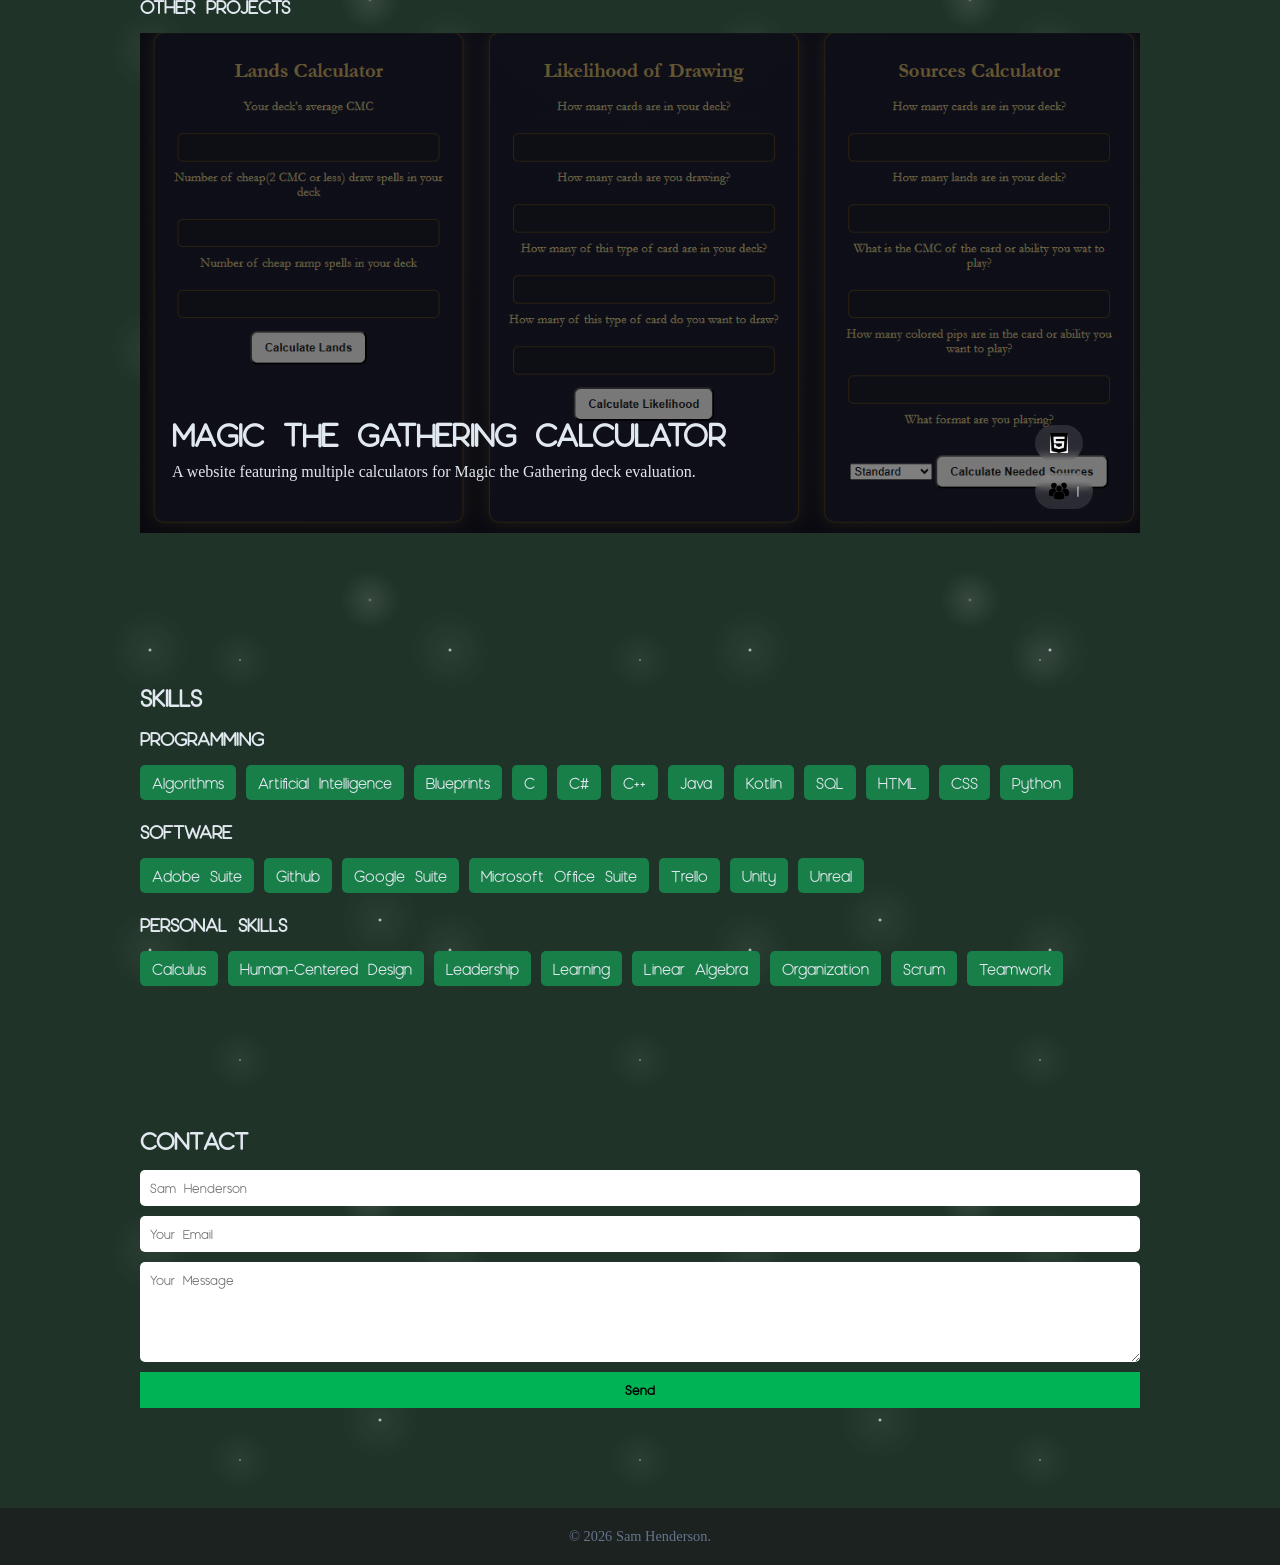
==== commit b8f2f01a: "attempting to get the resume working Resume formatting and typo fixing" ====
--- a/index.html
+++ b/index.html
@@ -205,7 +205,7 @@
             <span class="skill">Learning</span>
             <span class="skill">Linear Algebra</span>
             <span class="skill">Organization</span>
-            <span class="skill">Scurm</span>
+            <span class="skill">Scrum</span>
             <span class="skill">Teamwork</span>
         </div>
       </div>
